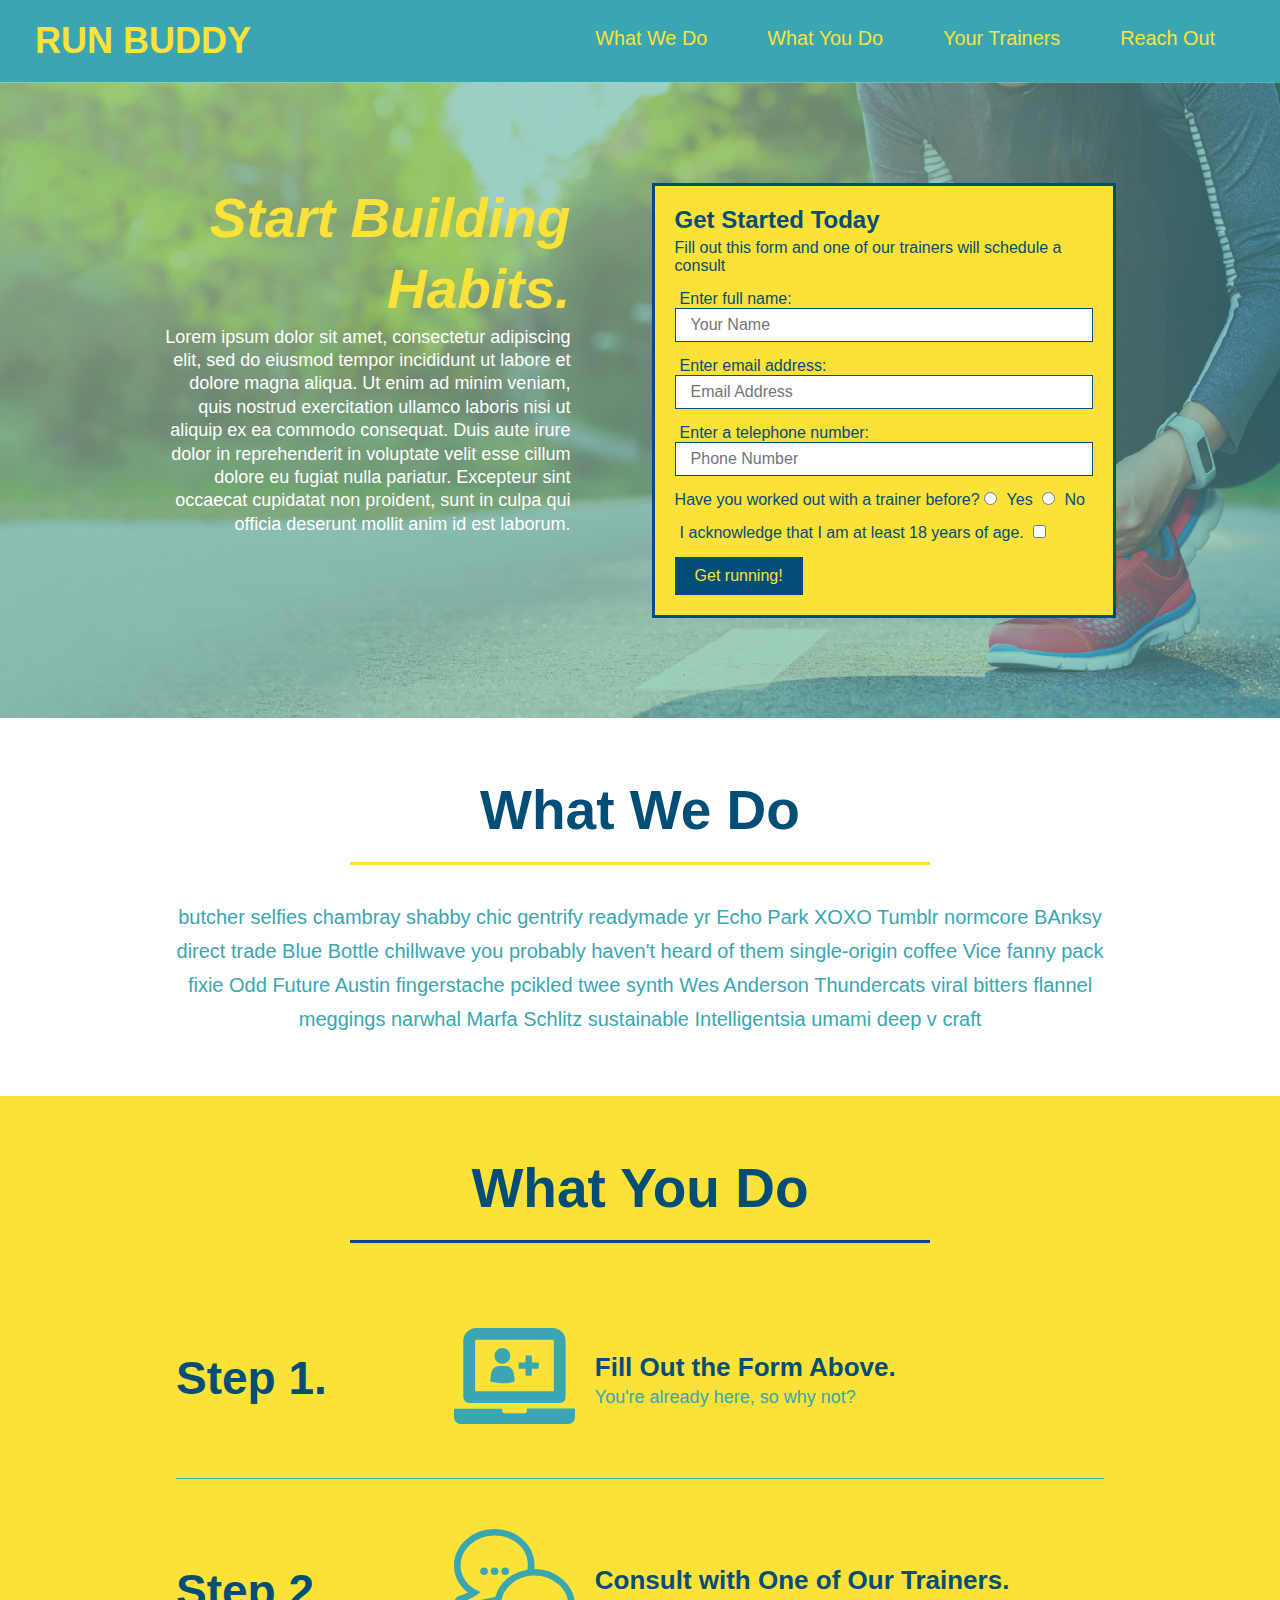
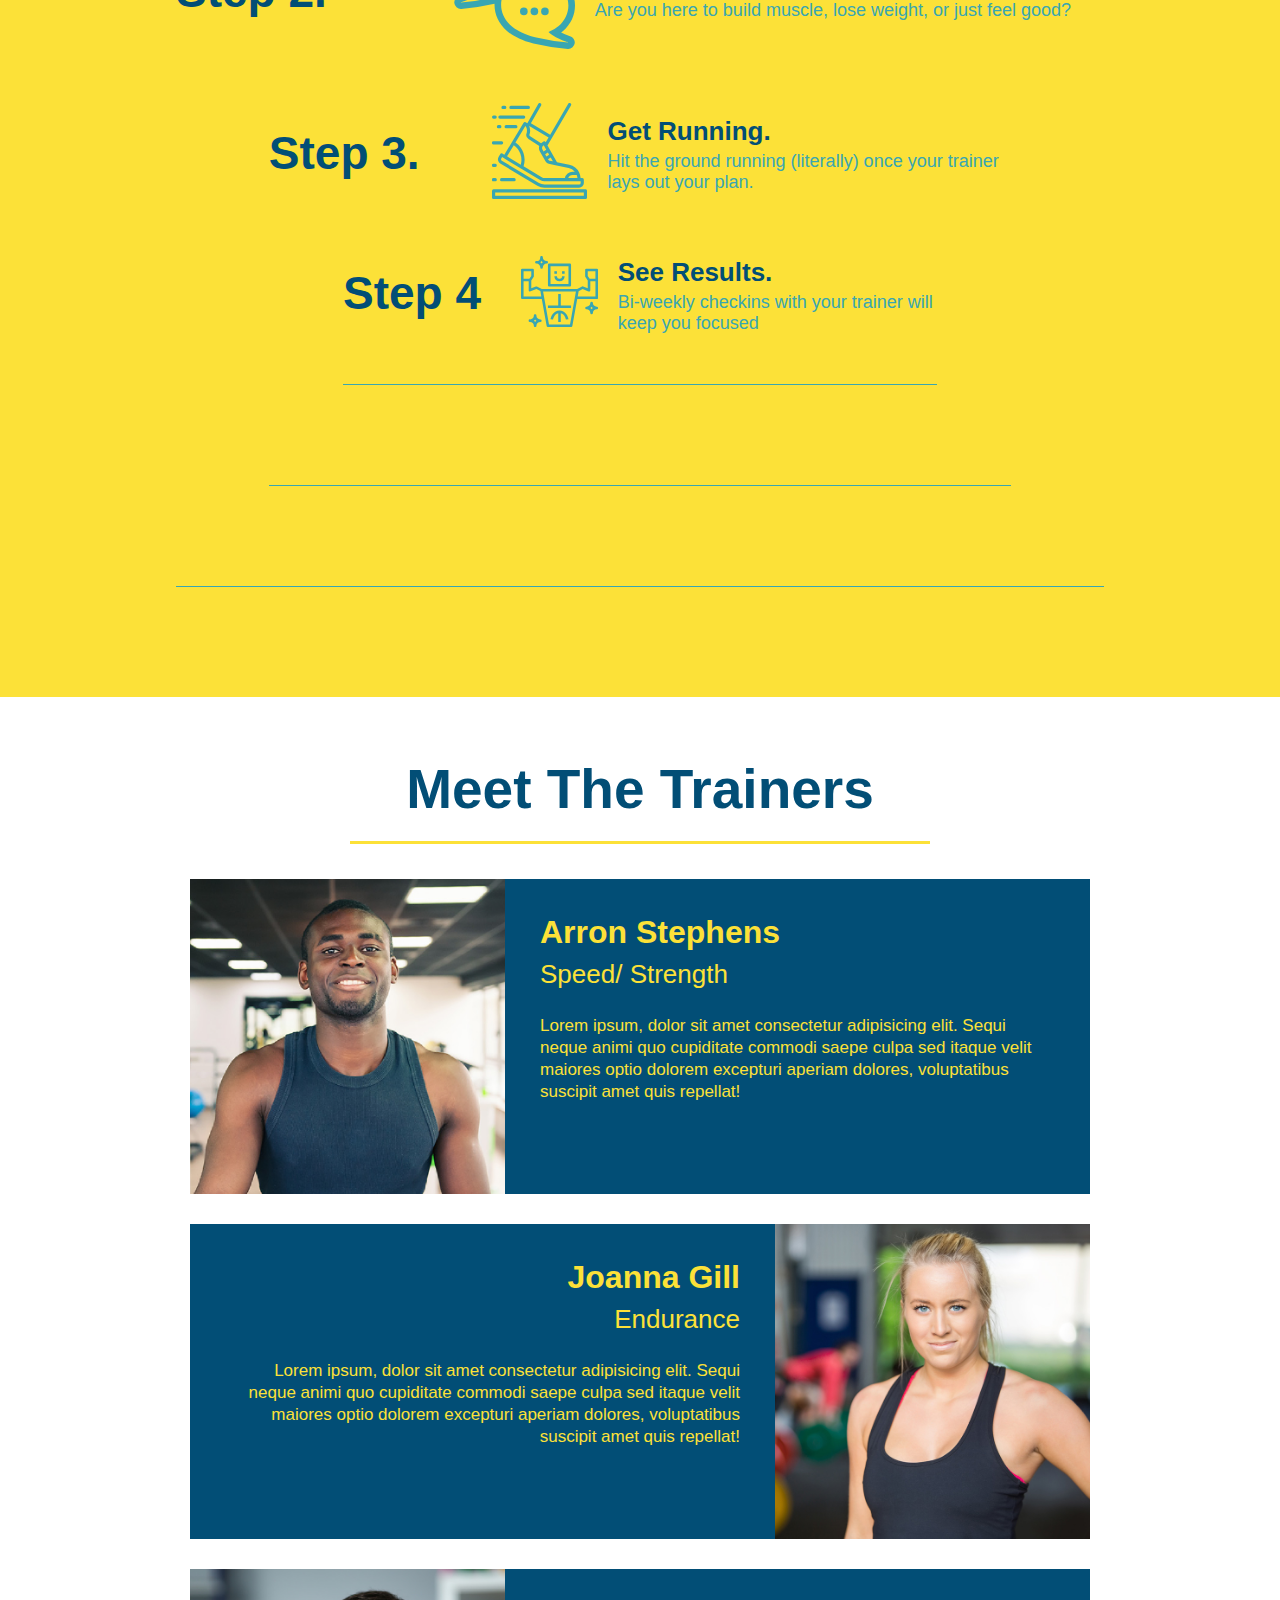
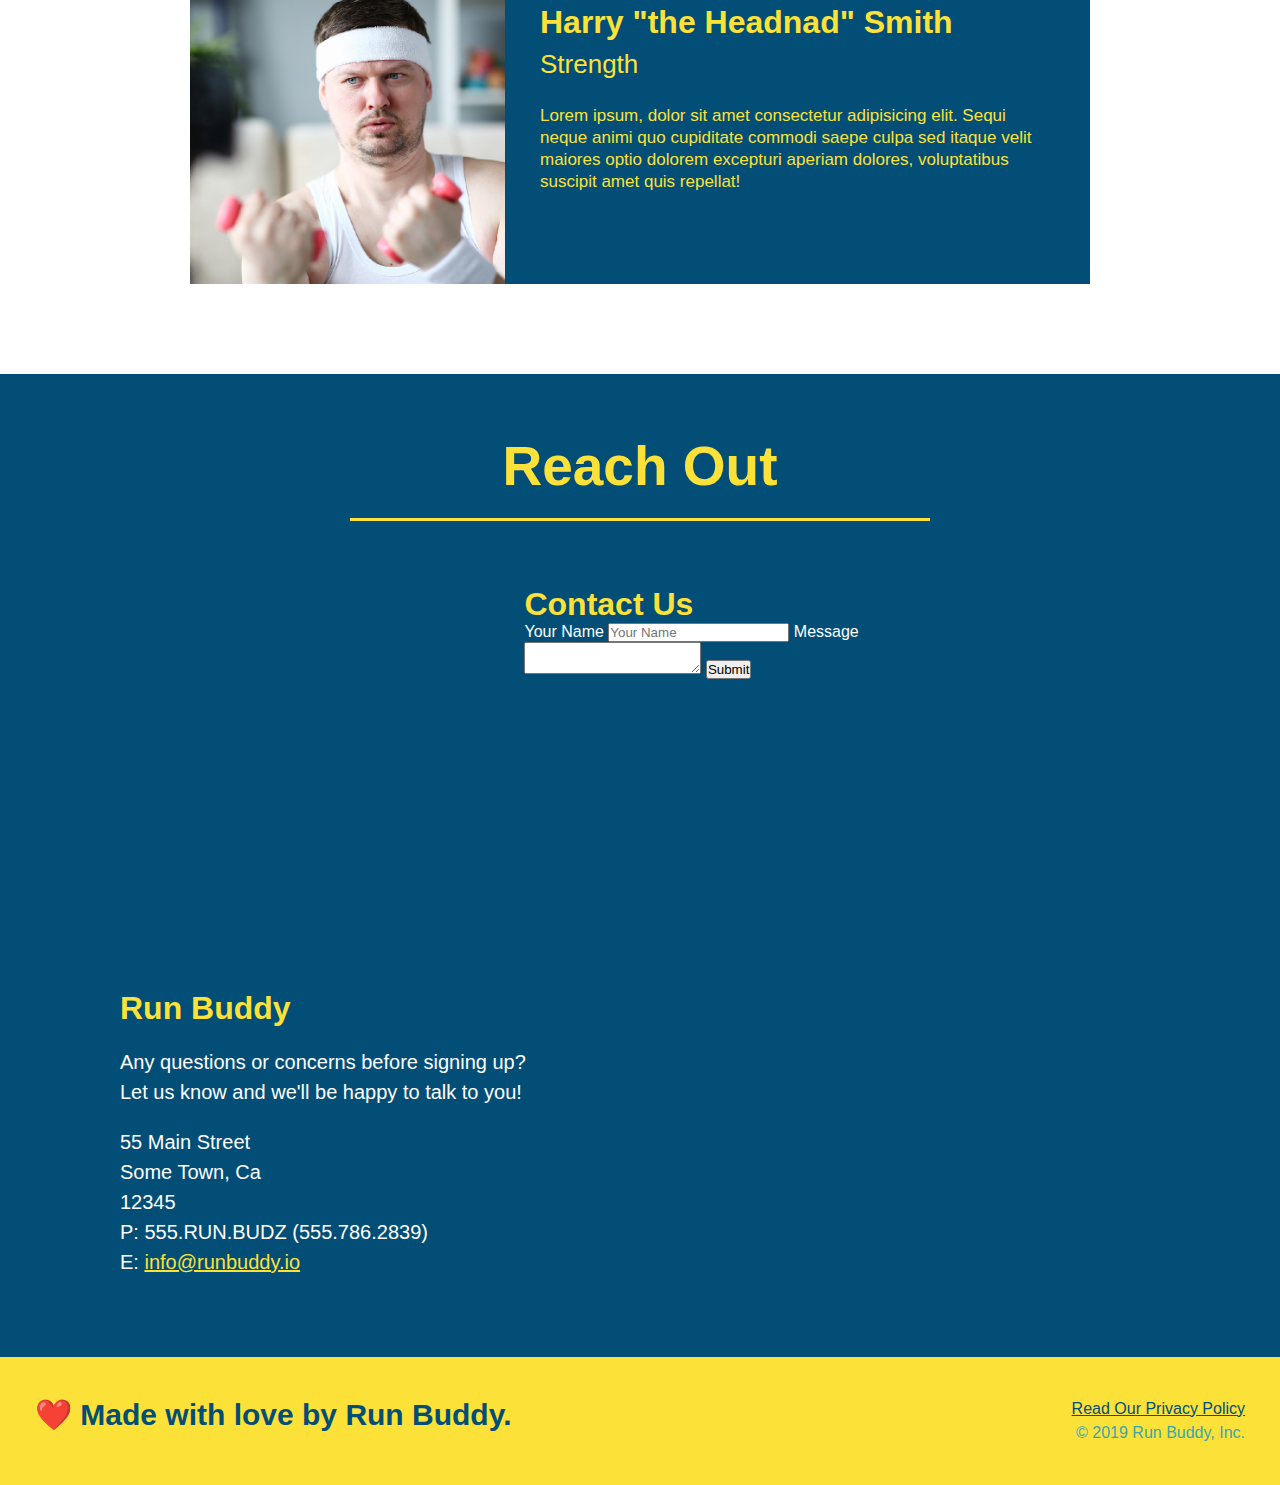
==== index.html @ bb190423 "add flexbox to the steps" ====
<!DOCTYPE html>
<html lang="en">
    <head>
        <meta charset= "UTF-8"/>
        <link rel="stylesheet" href="./assets/css/style.css"/>
        <title>Run Buddy</title>
    </head>
    <body>
        <header>
            <h1>
                <a href="/">RUN BUDDY</a>
            </h1>
            <nav>
                <!-- Unordered list element-->
                <ul>
                    <!-- List item element-->
                    <li>
                        <!-- Anchor element-->
                        <a href="#what-we-do">What We Do</a>
                    </li>
                    <li>
                        <a href="#what-you-do">What You Do</a>
                    </li>
                    <li>
                        <a href="#your-trainers">Your Trainers</a>
                    </li>
                    <li>
                        <a href="#reach-out">Reach Out</a>
                    </li>
                </ul>
            </nav>
        </header>

        <!-- hero/jumbotron -->
        <section class="hero">
            <div class="hero-cta">
                <h2>Start Building Habits.</h2>
                <p>Lorem ipsum dolor sit amet, consectetur adipiscing elit, sed do eiusmod tempor 
                   incididunt ut labore et dolore magna aliqua. Ut enim ad minim veniam, quis nostrud
                   exercitation ullamco laboris nisi ut aliquip ex ea commodo consequat. Duis aute
                   irure dolor in reprehenderit in voluptate velit esse cillum dolore eu fugiat nulla
                   pariatur. Excepteur sint occaecat cupidatat non proident, sunt in culpa qui
                   officia deserunt mollit anim id est laborum.
                </p>
            </div>

            <div class="hero-form">
                <h3> Get Started Today</h3>
                <p>Fill out this form and one of our trainers will schedule a consult</p>
            <!-- Add form element -->
            <form>
                <label for="name">Enter full name:</label>
                <input type="text" placeholder="Your Name" name="name" id="name" class="form-input" />

                <label for="emai">Enter email address:</label>
                <input type="email" placeholder="Email Address" name="email" id="email" class="form-input" />

                <label for="phone">Enter a telephone number:</label>
                <input type="tel" placeholder="Phone Number" name="phone" id="phone" class="form-input" />
                <p>
                    Have you worked out with a trainer before?
                    <input type="radio" name="trainer-confirm" id="trainer-yes" />
                    <label for="trainer-yes">Yes</label>
                    <input type="radio" name="trainer-confirm" id="trainer-no" />
                    <label for="trainer-no">No</label>
                </p>
                <p>
                    <label for="checkbox" >
                    I acknowledge that I am at least 18 years of age.
                    </label>
                    <input type="checkbox" name="age-confirm" id="checkbox" />
                </p>
                <button type="submit">
                    Get running!
                </button>
            </form>
            </div>
        </section>
        <!-- end hero-->

        <!--"what we do" section-->
        <section id="what-we-do" class="intro">
            <div class="flex-row">
                <h2 class="section-title primary-border">
                    What We Do
                </h2>
            </div>
            <div class="flex-row">
                <p>
                    butcher selfies chambray shabby chic gentrify readymade yr Echo Park XOXO Tumblr normcore BAnksy direct trade Blue Bottle chillwave you probably haven't heard of them single-origin coffee Vice fanny pack fixie Odd Future Austin fingerstache pcikled twee synth Wes Anderson Thundercats viral bitters flannel meggings narwhal Marfa Schlitz sustainable Intelligentsia umami deep v craft 
                </p>
            </div>
        </section>
        
        <!-- "what you do" section-->
        <section id="what-you-do" class="steps">
            <div class="flex-row">
                <h2 class="section-title secondary-boarder">
                    What You Do
                </h2>
            </div>

            <div class="step">
                <h3>Step 1.</h3>
                <div class="step-info">
                    <div class="step-img">
                        <img src="./assets/images/step-1.svg" alt=""/>
                    </div>
                    <div class="step-text">
                        <h4>Fill Out the Form Above.</h4>
                        <p>You're already here, so why not?</p>
                    </div>
                </div>
            </div>

            <div class="step">
                <h3>Step 2.</h3>
                <div class="step-info">
                    <div class="step-img">
                        <img src="./assets/images/step-2.svg" alt=""/>
                    </div>
                <div class="step-text">
                    <h4>Consult with One of Our Trainers.</h4>
                    <p>Are you here to build muscle, lose weight, or just feel good?</p>
                </div>
            </div>

            <div class="step">
                <h3>Step 3.</h3>
                <div class="step-info">
                    <div class="step-img">
                        <img src="./assets/images/step-3.svg" alt=""/>
                    </div>
                <div class="step-text">
                    <h4>Get Running.</h4>
                    <p>Hit the ground running (literally) once your trainer lays out your plan.</p>
                </div>
            </div>

            <div class="step">
                <h3>Step 4</h3>
                <div class="step-info">
                    <div class="step-img">
                        <img src="./assets/images/step-4.svg" alt=""/>
                    </div>
                <div class="step-text">
                    <h4>See Results.</h4>
                    <p>Bi-weekly checkins with your trainer will keep you focused</p>
                </div>
            </div>
        </section>

        <!-- "meet the trainers" section-->
        <section id="your-trainers" class="trainers">
            <div class="flex-row">
                <h2 class="section-title primary-border">
                    Meet The Trainers
                </h2>
            </div>
            <!--First Trainer Bio-->
            <article class="trainer">
                <img src="assets/images/trainer-1.jpg" alt="Arron Stephens in his workout clothes, ready to pump iron" />
                <div class="trainer-bio text-left">
                    <h3>Arron Stephens</h3>
                    <h4>Speed/ Strength</h4>
                    <p>
                        Lorem ipsum, dolor sit amet consectetur adipisicing elit. Sequi neque animi quo cupiditate commodi saepe culpa sed
                        itaque velit maiores optio dolorem excepturi aperiam dolores, voluptatibus suscipit amet quis repellat!
                    </p>
                </div>
            </article>

            <!--Second Trainer Bio-->
            <article class="trainer">
                <div class="trainer-bio text-right">
                    <h3>Joanna Gill</h3>
                    <h4>Endurance</h4>
                    <p>
                        Lorem ipsum, dolor sit amet consectetur adipisicing elit. Sequi neque animi quo cupiditate commodi saepe culpa sed
                        itaque velit maiores optio dolorem excepturi aperiam dolores, voluptatibus suscipit amet quis repellat! 
                    </p>
                </div>
                <img src="./assets/images/trainer-2.jpg" alt="Joanna Gill cooling off after a workout" />
            </article>

            <!--Second Trainer Bio-->
            <article class="trainer">
                <img src="./assets/images/trainer-3.jpg" alt="Harry Smith wearing a headband and lifting comically small pink weights" />
                <div class="trainer-bio text-left">
                    <h3>Harry "the Headnad" Smith</h3>
                    <h4>Strength</h4>
                    <p>
                        Lorem ipsum, dolor sit amet consectetur adipisicing elit. Sequi neque animi quo cupiditate commodi saepe culpa sed 
                        itaque velit maiores optio dolorem excepturi aperiam dolores, voluptatibus suscipit amet quis repellat!
                    </p>
                    </div>
            </article>
        </section>

        <!-- "reach out" section-->
        <section id="reach-out" class="contact">
            <div class="flex-row">
                <h2 class="section-title secondary-boarder">
                    Reach Out
                </h2>
            </div>
                <div class="contact-info">
                    <iframe 
                    src="https://www.google.com/maps/embed?pb=!1m18!1m12!1m3!1d52898.893343348485!2d-118.28375613019243!3d34.03923213586331!2m3!1f0!2f0!3f0!3m2!1i1024!2i768!4f13.1!3m3!1m2!1s0x80c2c634253dfd01%3A0x26fe52df19a5a920!2sDowntown%20Los%20Angeles%2C%20Los%20Angeles%2C%20CA!5e0!3m2!1sen!2sus!4v1635465584756!5m2!1sen!2sus"
                    style="border:0;" 
                    allowfullscreen="" 
                    loading="lazy">
                    </iframe>
                <div class="contact-form">
                    <h3>Contact Us</h3>
                    <form>
                        <label for="contact-name">Your Name</label>
                        <input type="text" id="contact-name" placeholder="Your Name"/>

                        <label for="contact-message">Message</label>
                        <textarea id="contact-message": placehorder="Message"></textarea>

                        <button type="submit">Submit</button>
                    </form>
                </div>
                <div>
                    <h3>Run Buddy</h3>
                    <p>
                        Any questions or concerns before signing up?
                        <br />
                        Let us know and we'll be happy to talk to you!
                    </p>
                    <address>
                        55 Main Street <br/>
                        Some Town, Ca <br/>
                        12345<br/>
                        P: 555.RUN.BUDZ (555.786.2839)<br/>
                        E: <a href="mailto:infor@runbuddy.io">info@runbuddy.io</a>
                    </address>
                </div>
            <div>
        </section>

        <!--footer -->
        <footer>
            <h2>❤️ Made with love by Run Buddy.</h2>
            <div>
                <a href="./privacy-policy.html">Read Our Privacy Policy</a><br />
                &copy; 2019 Run Buddy, Inc.
            </div>
        </footer>

    </body>
</html>
---- assets/css/style.css ----
*{
    margin: 0;
    padding: 0;
    box-sizing: border-box;
}

body {
    color: #39a6b2;
    font-family: Helvetica, Arial, sans-serif;
}

header {
    padding: 20px 35px;
    background-color: #39a6b2;
    display: flex;
    justify-content: space-between;
    flex-wrap: wrap;
}

header h1 {
    font-weight: bold;
    font-size: 36px;
    color: 3fce138;
    margin: 0;
    }

header a {
    text-decoration: none;
    color: #fce138;
}

header nav {
    margin: 7px 0;
}

header nav ul {
    display: flex;
    flex-wrap: wrap;
    justify-content: space-between;
    align-items: center;
    list-style: none;
}

header nav ul li a {
    margin: 0 30px;
    font-weight: lighter;
    font-size: 1.55vw;
}

footer {
    background: #fce138;
    width: 100%;
    padding: 40px 35px;
    display: flex;
    justify-content: space-between;
    flex-wrap: wrap;
}

footer h2 {
    color: #024e76;
    font-size: 30px;
    margin: 0;
}

footer div {
    line-height: 1.5;
    text-align: right;
}

footer a {
    color:#024e76;
}

section {
    padding: 60px;
}

/* Hero Style Start*/
.hero {
    background-image: url("../images/hero-bg.jpg");
    background-size: cover;
    background-position: center;
    display: flex;
    justify-content: center;
    flex-wrap: wrap;
}

.hero-cta {
    width: 35%;
    text-align: right;
    margin: 3.5%;
    color: #fff;
    font-size: 18px;
    line-height: 1.3;
}

.hero-cta h2 {
    font-style: italic;
    font-size:55px;
    color: #fce138;
}
/* Hero Style End */


/*Hero-Form Style Start*/
.hero-form {
    border: solid 3px #024e76;
    background-color: #fce138;
    padding: 20px;
    color: #024e76;
    width: 40%;
    margin: 3.5%;
}

.hero-form h3 {
    font-size: 24px;
    margin: 0;
}
.hero-form p {
    margin: 5px 0 15px 0;
}

.form-input {
    border:1px solid #024e76;
    display: block;
    padding: 7px 15px;
    font-size: 16px;
    color: #024e76;
    width: 100%;
    margin-bottom: 15px;
}

.hero-form label {
    margin: 0 5px;
}

.hero-form button {
    font-size: 16px;
    color: #fce138;
    background-color: #024e76;
    padding: 10px 20px;
    border: none;
}
/*Hero-Form Style End*/
.intro p {
    margin: 0 auto;
    line-height: 1.7;
    color: #39a6b2;
    width: 80%;
    font-size: 20px;
    text-align: center;
}

.steps {
    background: #fce138;
}

.step {
    margin: 50px auto;
    padding-bottom: 50px;
    width: 80%;
    border-bottom: 1px solid #39a6b2;
    display:flex;
    flex-wrap: wrap;
    align-items: center;
    justify-content: space-between;
}

.step h3 {
    color: #024e76;
    font-size: 46px;
    flex: 1 30%;
}

.step-text {
    flex: 12;
}

.step-text p {
    color: #39a6b2;
    font-size: 18px;
}

.step-text h4 {
    font-size: 26px;
    line-height: 1.5;
    color: #024e76;
}

.step-info {
    flex: 2 70%;
    display: flex;
    flex-wrap: wrap;
    align-items: center;
}

.step-img {
    flex: 1 12%;
    margin-right: 20px;
}

.step-img img {
    max-width: 100%;
}

.section-title {
    font-size: 55px;
    color: #024e76;
    border-bottom: 3px solid;
    padding-bottom: 20px;
    text-align: center;
    margin: 0 auto 35px auto;
    width:50%;
}

.primary-border {
    border-color: #fce138;
}

.secondary-border {
    border-color: #39a6b2;
}

/*Meet the Trainers*/
.trainers {
}

.trainer {
    width: 900px;
    margin: 0 auto 30px auto;
    background: #024e76;
    color: #fce138;
    overflow: auto;
}

.trainer img {
    width: 35%;
    float: left;
}

.trainer-bio {
    padding: 35px;
    float: left;
    width: 65%;
}

.trainer-bio h3 {
    font-size: 32px;
    margin-bottom: 8px;
}

.trainer-bio h4 {
    font-weight: lighter;
    font-size: 26px;
    margin-bottom: 25px;
}

.trainer-bio p {
    font-size: 17px;
    line-height: 1.3;
}
/*End Meet The Trainers*/

.text-left {
    text-align: left;
}

.text-right {
    text-align: right;
}

/*Reach out Section*/
.contact {
    background: #024e76;
}

.contact h2 {
    color: #fce138
}

.contact-info iframe {
    width: 400px;
    height: 400px;
}

.contact-info div {
    width: 410px;
    display: inline-block;
    vertical-align: top;
    text-align: left;
    margin: 30px 0 0 60px;
    color: white;
}

.contact-info h3 {
    color: #fce138;
    font-size: 32px;
}

.contact p, .contact-info address {
    margin: 20px 0;
    line-height: 1.5;
    font-size: 20px;
    font-style: normal;
}

.contact-info a {
    color: #fce138;
}
/*End Reach Out Section*/

.flex-row {
    display:flex;
}
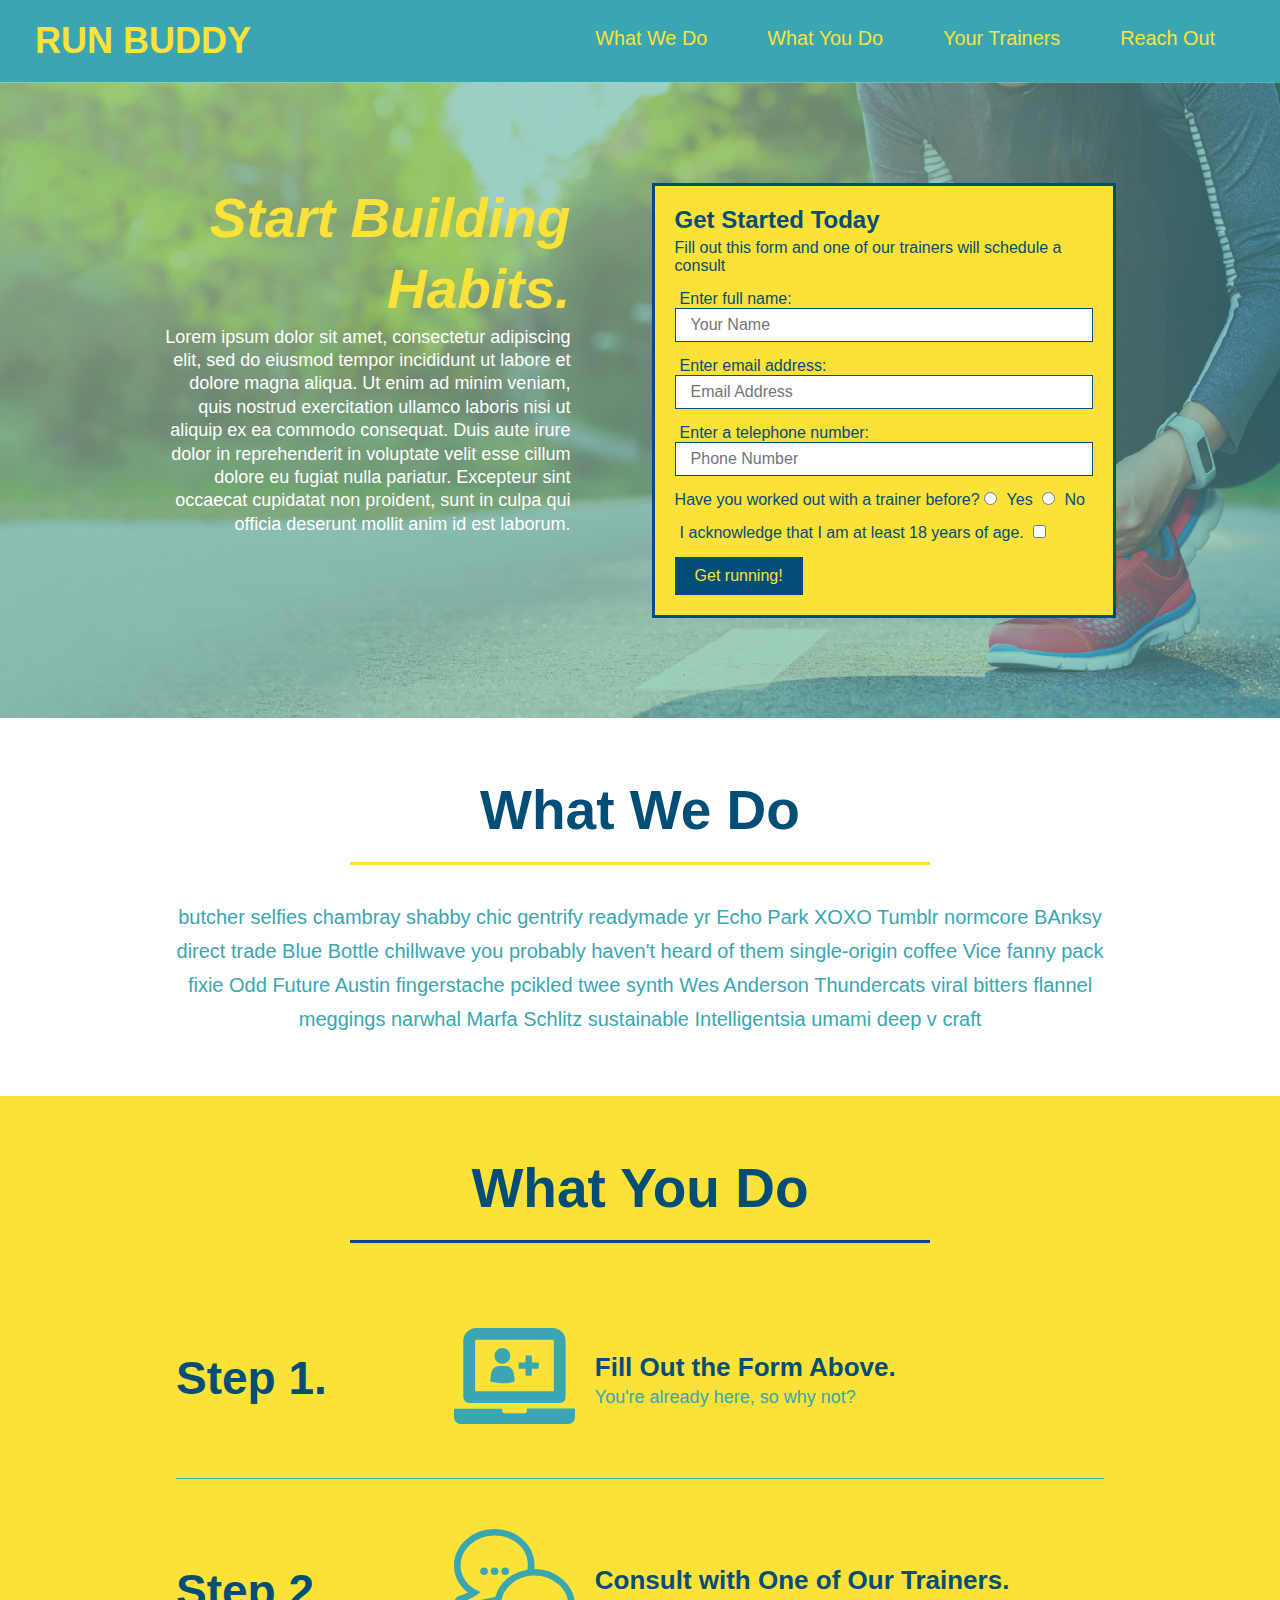
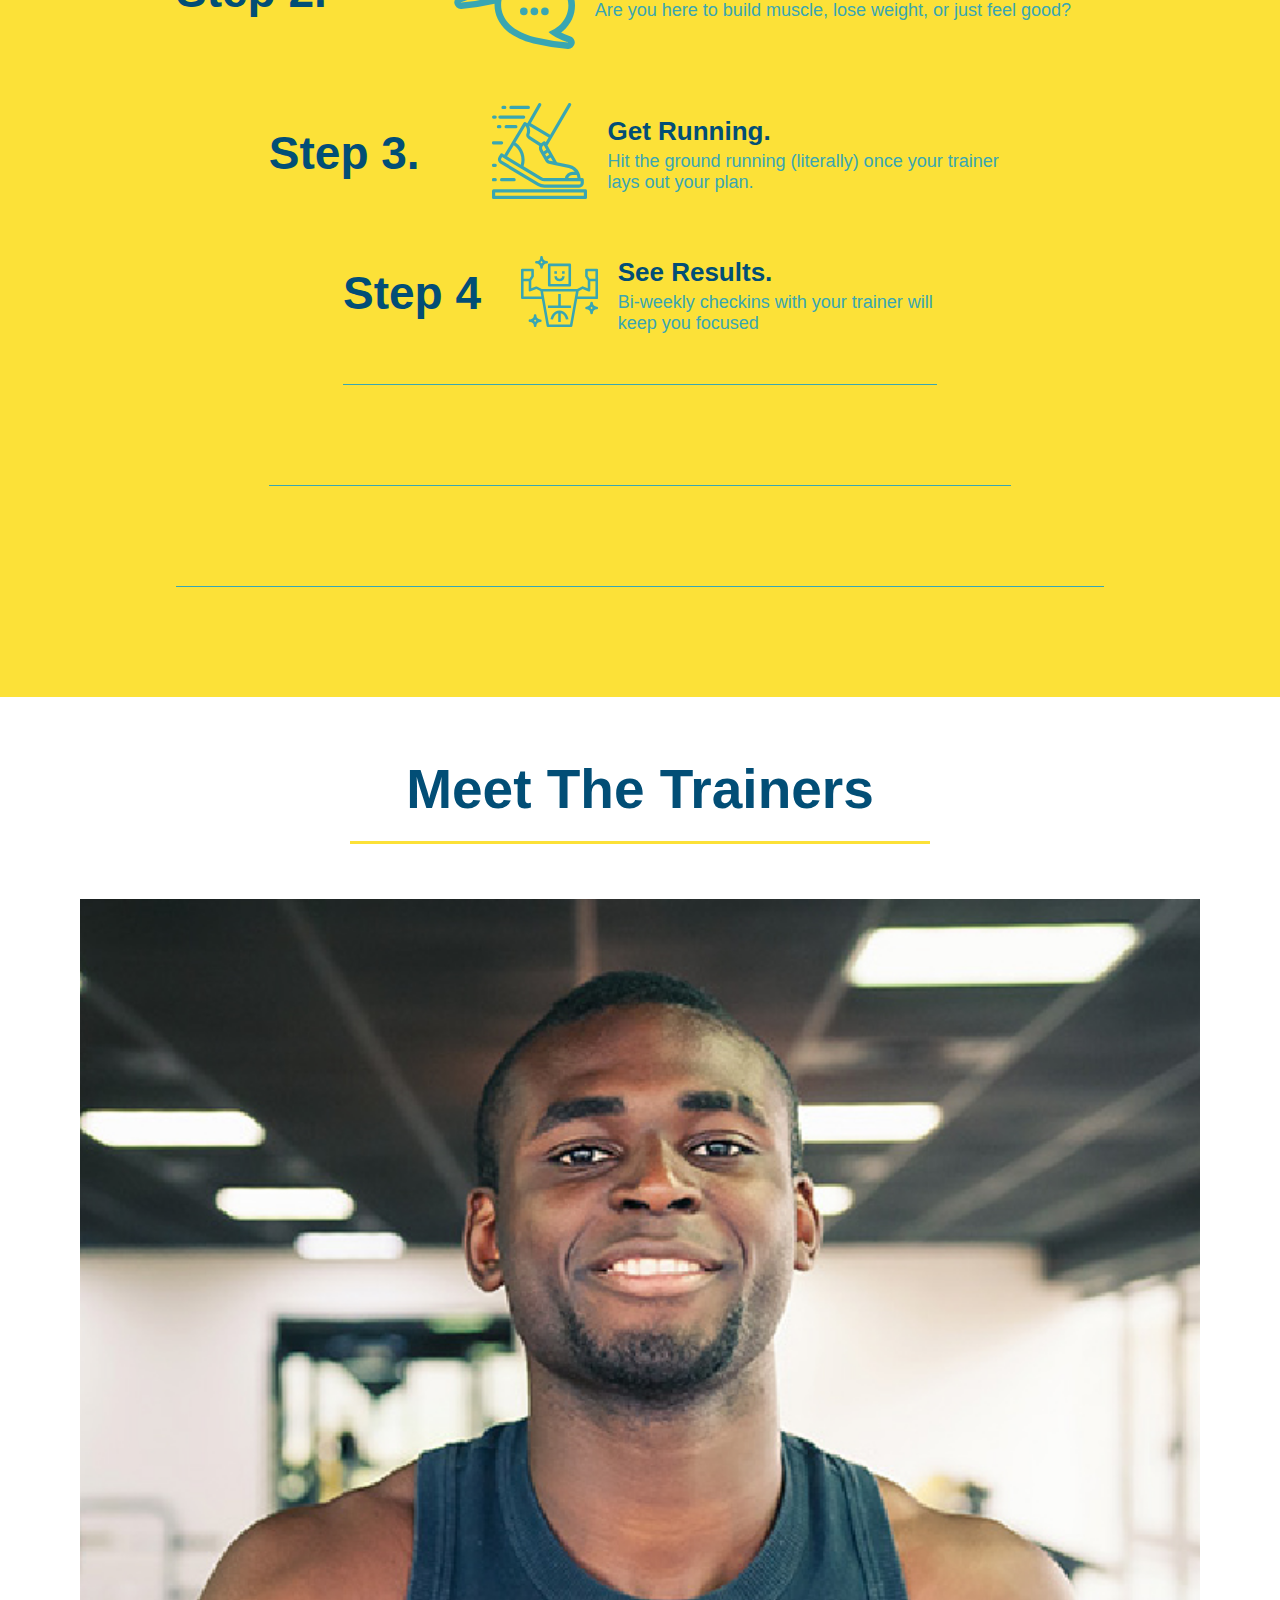
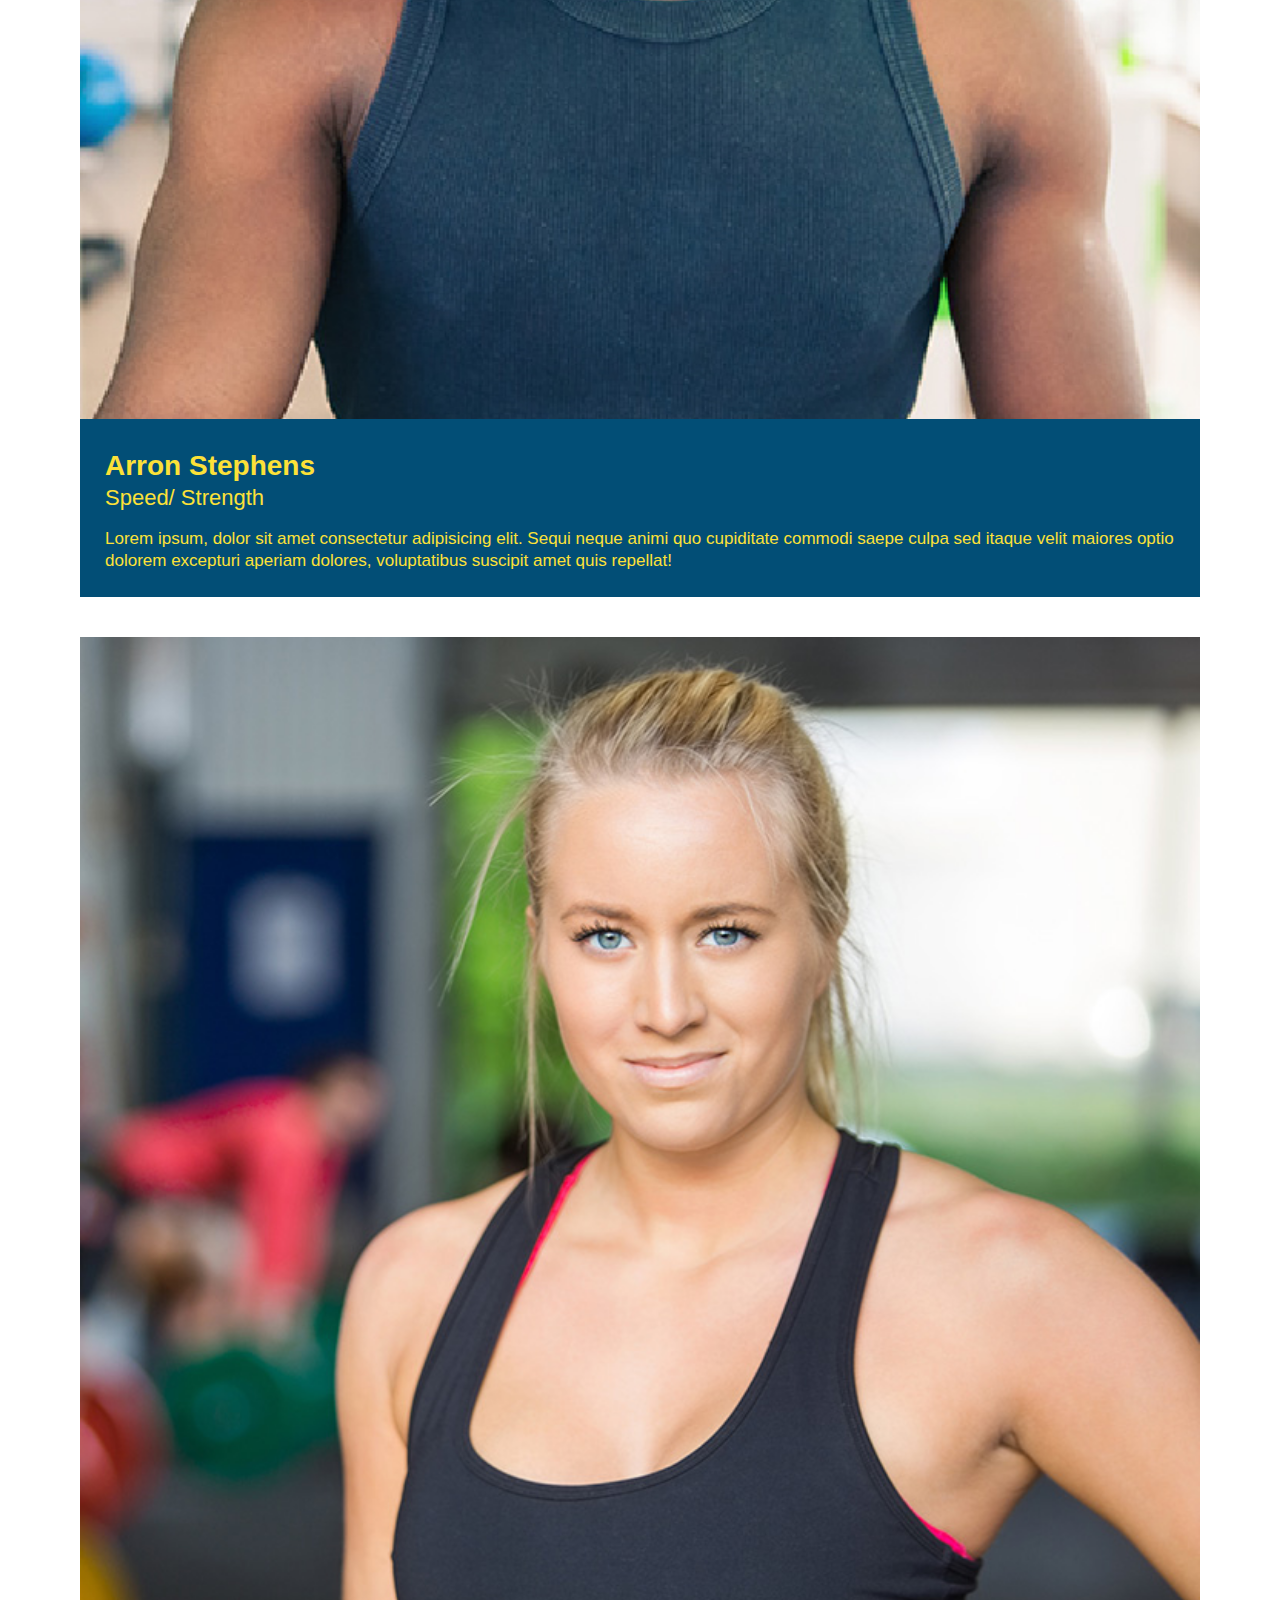
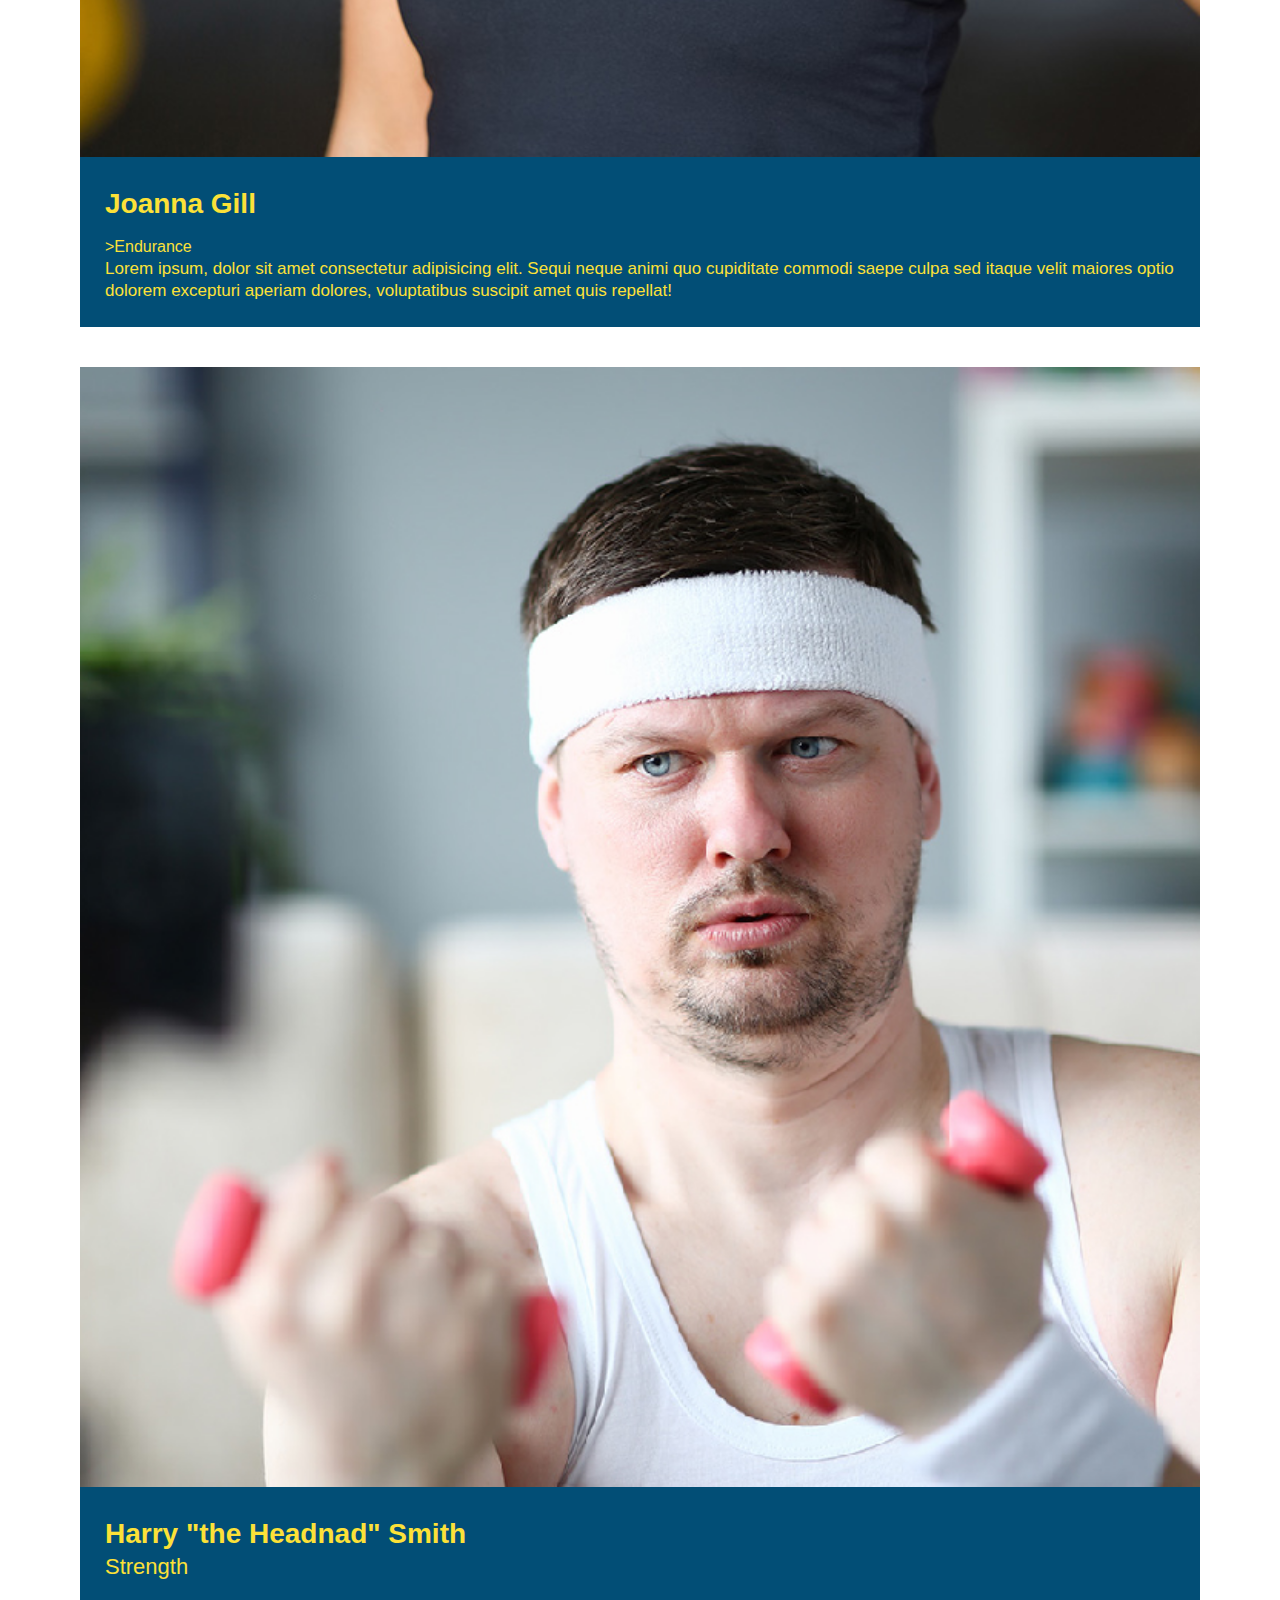
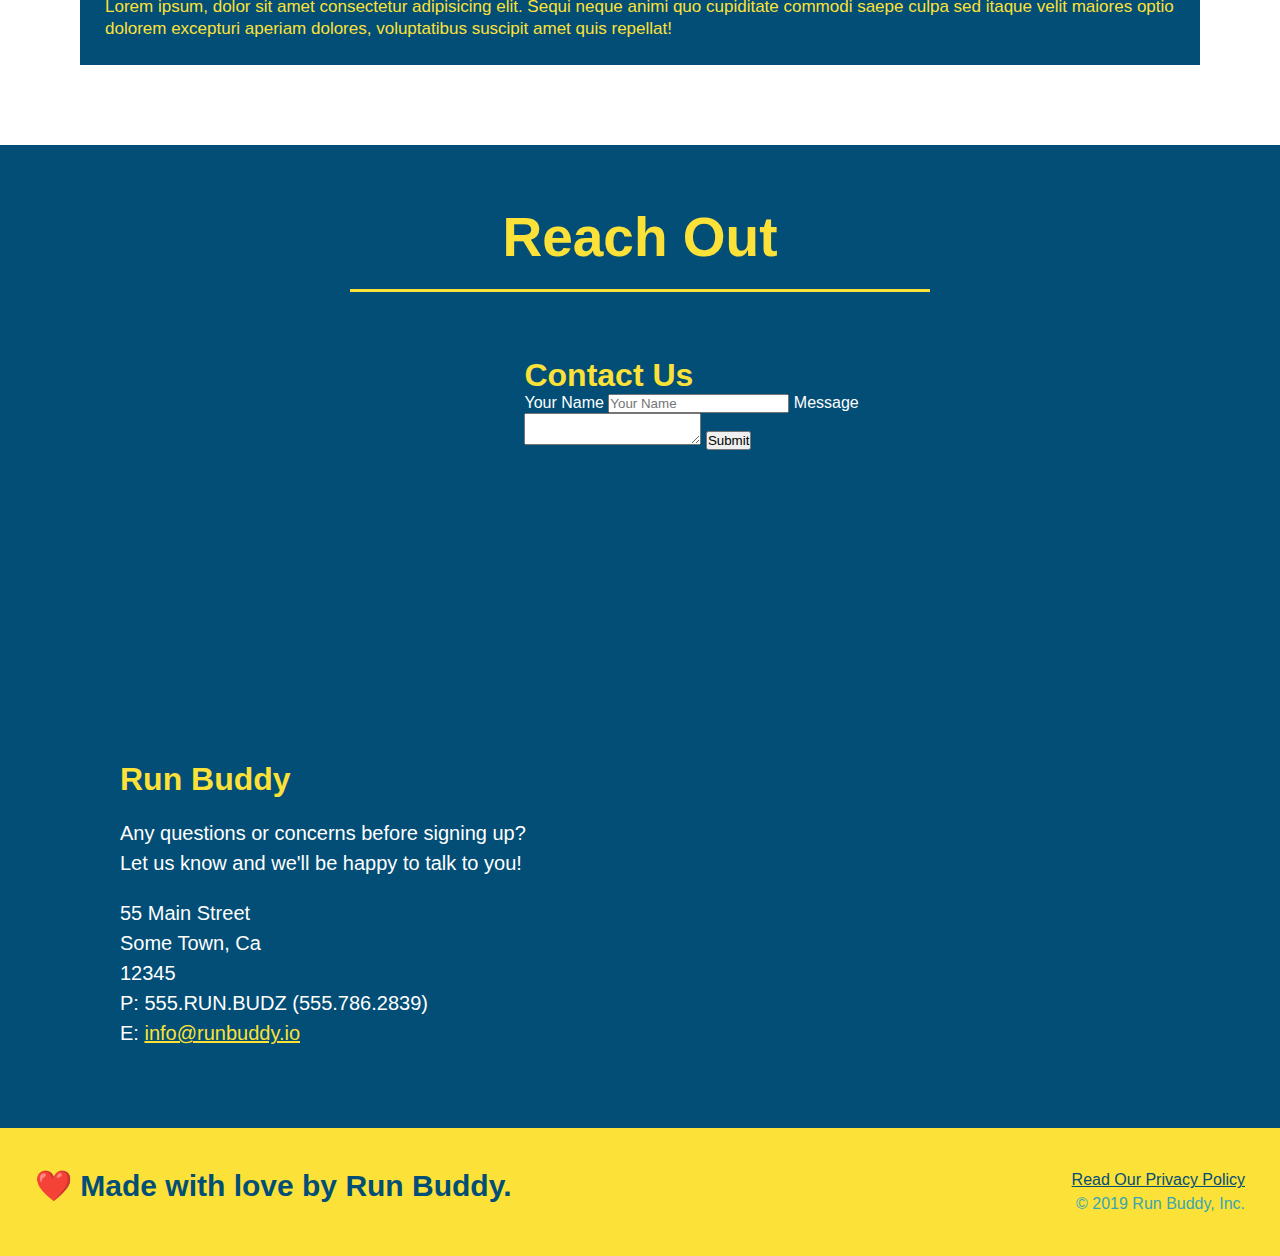
==== commit c758f134: "add flexbox to trainers" ====
--- a/index.html
+++ b/index.html
@@ -151,50 +151,57 @@
         </section>
 
         <!-- "meet the trainers" section-->
-        <section id="your-trainers" class="trainers">
+        <section id="your-trainers">
             <div class="flex-row">
                 <h2 class="section-title primary-border">
                     Meet The Trainers
                 </h2>
             </div>
+
             <!--First Trainer Bio-->
-            <article class="trainer">
-                <img src="assets/images/trainer-1.jpg" alt="Arron Stephens in his workout clothes, ready to pump iron" />
-                <div class="trainer-bio text-left">
-                    <h3>Arron Stephens</h3>
-                    <h4>Speed/ Strength</h4>
-                    <p>
-                        Lorem ipsum, dolor sit amet consectetur adipisicing elit. Sequi neque animi quo cupiditate commodi saepe culpa sed
-                        itaque velit maiores optio dolorem excepturi aperiam dolores, voluptatibus suscipit amet quis repellat!
-                    </p>
-                </div>
-            </article>
+            <div class="trainers">
+                <article class="trainer">
+                    <img src="assets/images/trainer-1.jpg" alt="Arron Stephens in his workout clothes, ready to pump iron" />
+                    <div class="trainer-bio">
+                        <h3 class="trainer-name">Arron Stephens</h3>
+                        <h4 class="trainer-role">Speed/ Strength</h4>
+                        <p>
+                            Lorem ipsum, dolor sit amet consectetur adipisicing elit. Sequi neque animi quo cupiditate commodi saepe culpa sed
+                            itaque velit maiores optio dolorem excepturi aperiam dolores, voluptatibus suscipit amet quis repellat!
+                        </p>
+                    </div>
+                </article>
+            </div>
 
             <!--Second Trainer Bio-->
-            <article class="trainer">
-                <div class="trainer-bio text-right">
-                    <h3>Joanna Gill</h3>
-                    <h4>Endurance</h4>
-                    <p>
-                        Lorem ipsum, dolor sit amet consectetur adipisicing elit. Sequi neque animi quo cupiditate commodi saepe culpa sed
-                        itaque velit maiores optio dolorem excepturi aperiam dolores, voluptatibus suscipit amet quis repellat! 
-                    </p>
-                </div>
-                <img src="./assets/images/trainer-2.jpg" alt="Joanna Gill cooling off after a workout" />
-            </article>
+            <div class="trainers">
+                <article class="trainer">
+                    <img src="./assets/images/trainer-2.jpg" alt="Joanna Gill cooling off after a workout" />
+                    <div class="trainer-bio">
+                        <h3 class="trainer-name">Joanna Gill</h3>
+                        <h4 class="trainer-role"></h4>>Endurance</h4>
+                        <p>
+                            Lorem ipsum, dolor sit amet consectetur adipisicing elit. Sequi neque animi quo cupiditate commodi saepe culpa sed
+                            itaque velit maiores optio dolorem excepturi aperiam dolores, voluptatibus suscipit amet quis repellat! 
+                        </p>
+                    </div>
+                </article>
+            </div>
 
             <!--Second Trainer Bio-->
-            <article class="trainer">
-                <img src="./assets/images/trainer-3.jpg" alt="Harry Smith wearing a headband and lifting comically small pink weights" />
-                <div class="trainer-bio text-left">
-                    <h3>Harry "the Headnad" Smith</h3>
-                    <h4>Strength</h4>
-                    <p>
-                        Lorem ipsum, dolor sit amet consectetur adipisicing elit. Sequi neque animi quo cupiditate commodi saepe culpa sed 
-                        itaque velit maiores optio dolorem excepturi aperiam dolores, voluptatibus suscipit amet quis repellat!
-                    </p>
-                    </div>
-            </article>
+            <div class="trainers">
+                <article class="trainer">
+                    <img src="./assets/images/trainer-3.jpg" alt="Harry Smith wearing a headband and lifting comically small pink weights" />
+                    <div class="trainer-bio">
+                        <h3 class="trainer-name">Harry "the Headnad" Smith</h3>
+                        <h4 class="trainer-role">Strength</h4>
+                        <p>
+                            Lorem ipsum, dolor sit amet consectetur adipisicing elit. Sequi neque animi quo cupiditate commodi saepe culpa sed 
+                            itaque velit maiores optio dolorem excepturi aperiam dolores, voluptatibus suscipit amet quis repellat!
+                        </p>
+                    </div>
+                </article>
+            </div>
         </section>
 
         <!-- "reach out" section-->
--- a/assets/css/style.css
+++ b/assets/css/style.css
@@ -223,41 +223,41 @@
 
 /*Meet the Trainers*/
 .trainers {
+    width: 100%;
+    margin: 0 auto;
+    display: flex;
+    flex-wrap: wrap;
+    justify-content: space-around;
 }
 
 .trainer {
-    width: 900px;
-    margin: 0 auto 30px auto;
+    margin: 20px;
     background: #024e76;
     color: #fce138;
-    overflow: auto;
+    flex: 1;
 }
 
 .trainer img {
-    width: 35%;
-    float: left;
+    width: 100%;
 }
 
 .trainer-bio {
-    padding: 35px;
-    float: left;
-    width: 65%;
+    padding: 25px;
+    line-height: 1.3;
 }
 
 .trainer-bio h3 {
-    font-size: 32px;
-    margin-bottom: 8px;
+    font-size: 28px;
 }
 
 .trainer-bio h4 {
     font-weight: lighter;
-    font-size: 26px;
-    margin-bottom: 25px;
+    font-size: 22px;
+    margin-bottom: 15px;
 }
 
 .trainer-bio p {
     font-size: 17px;
-    line-height: 1.3;
 }
 /*End Meet The Trainers*/
 
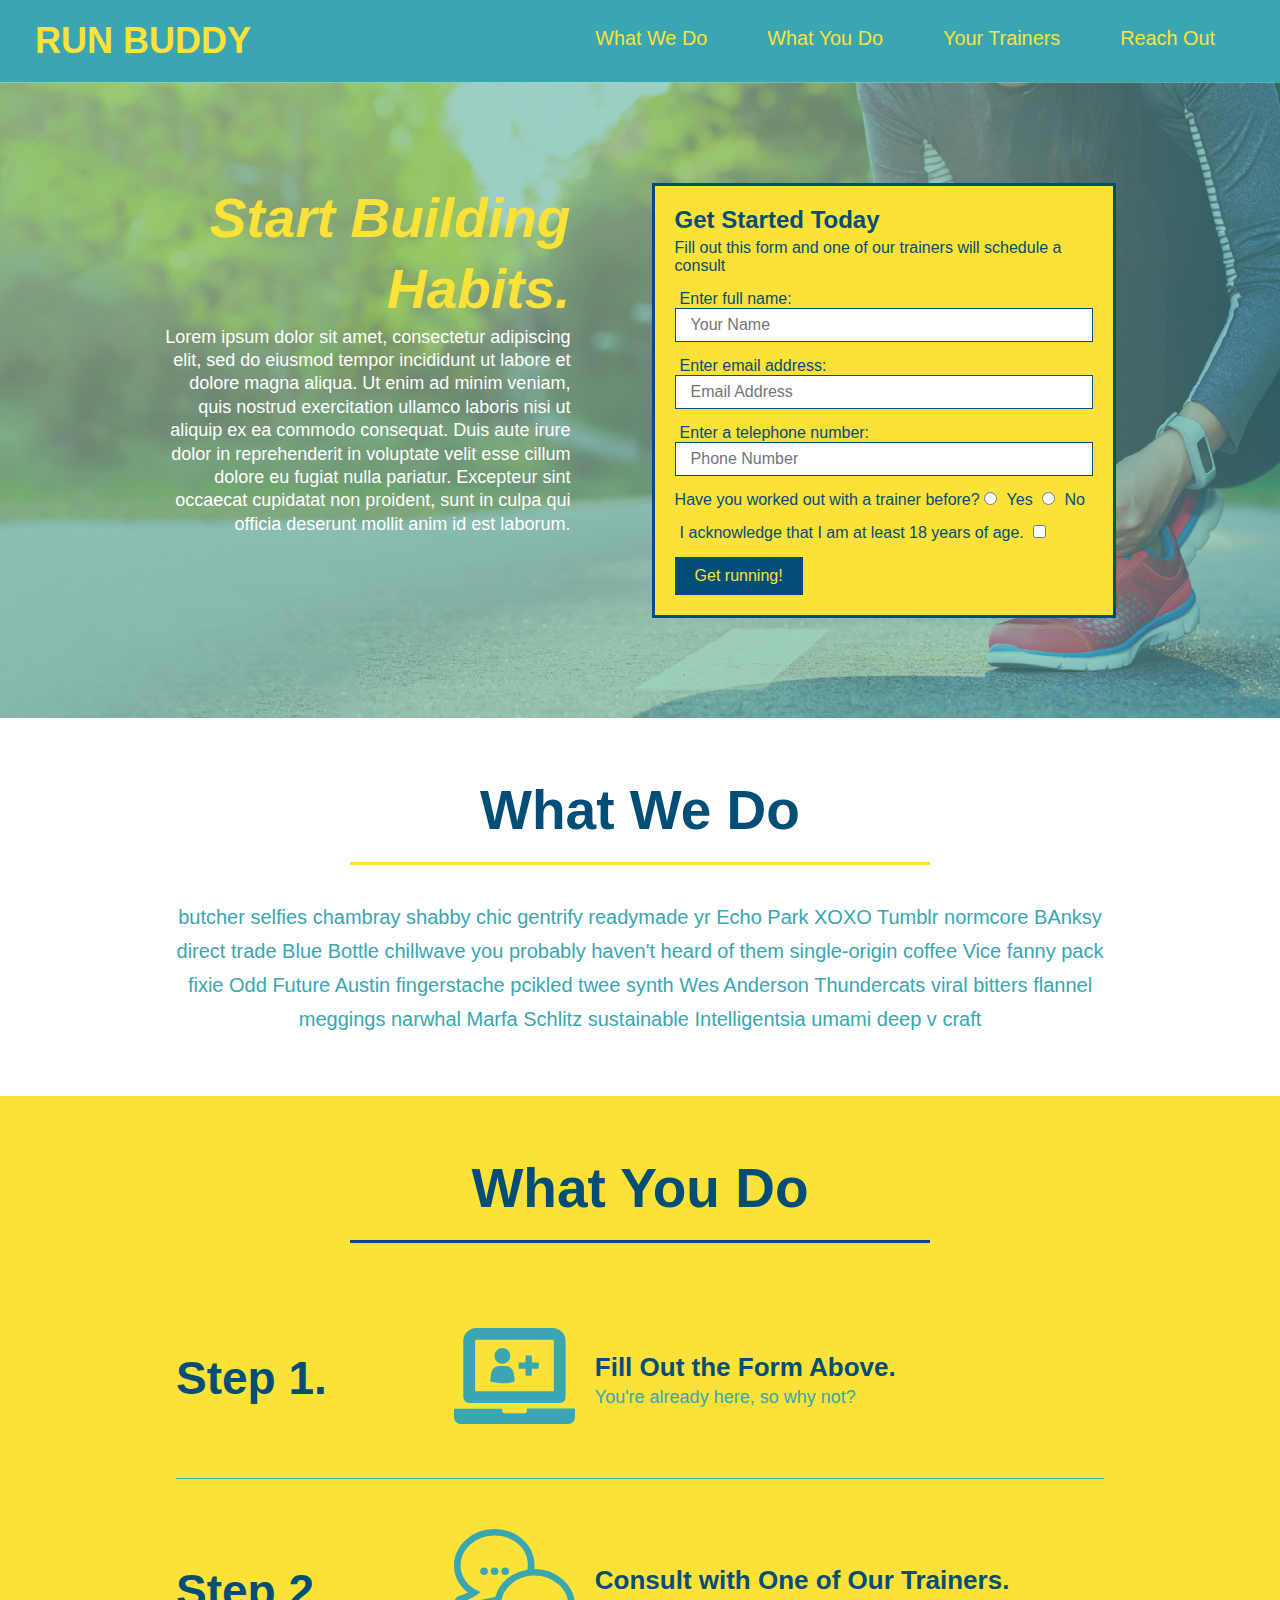
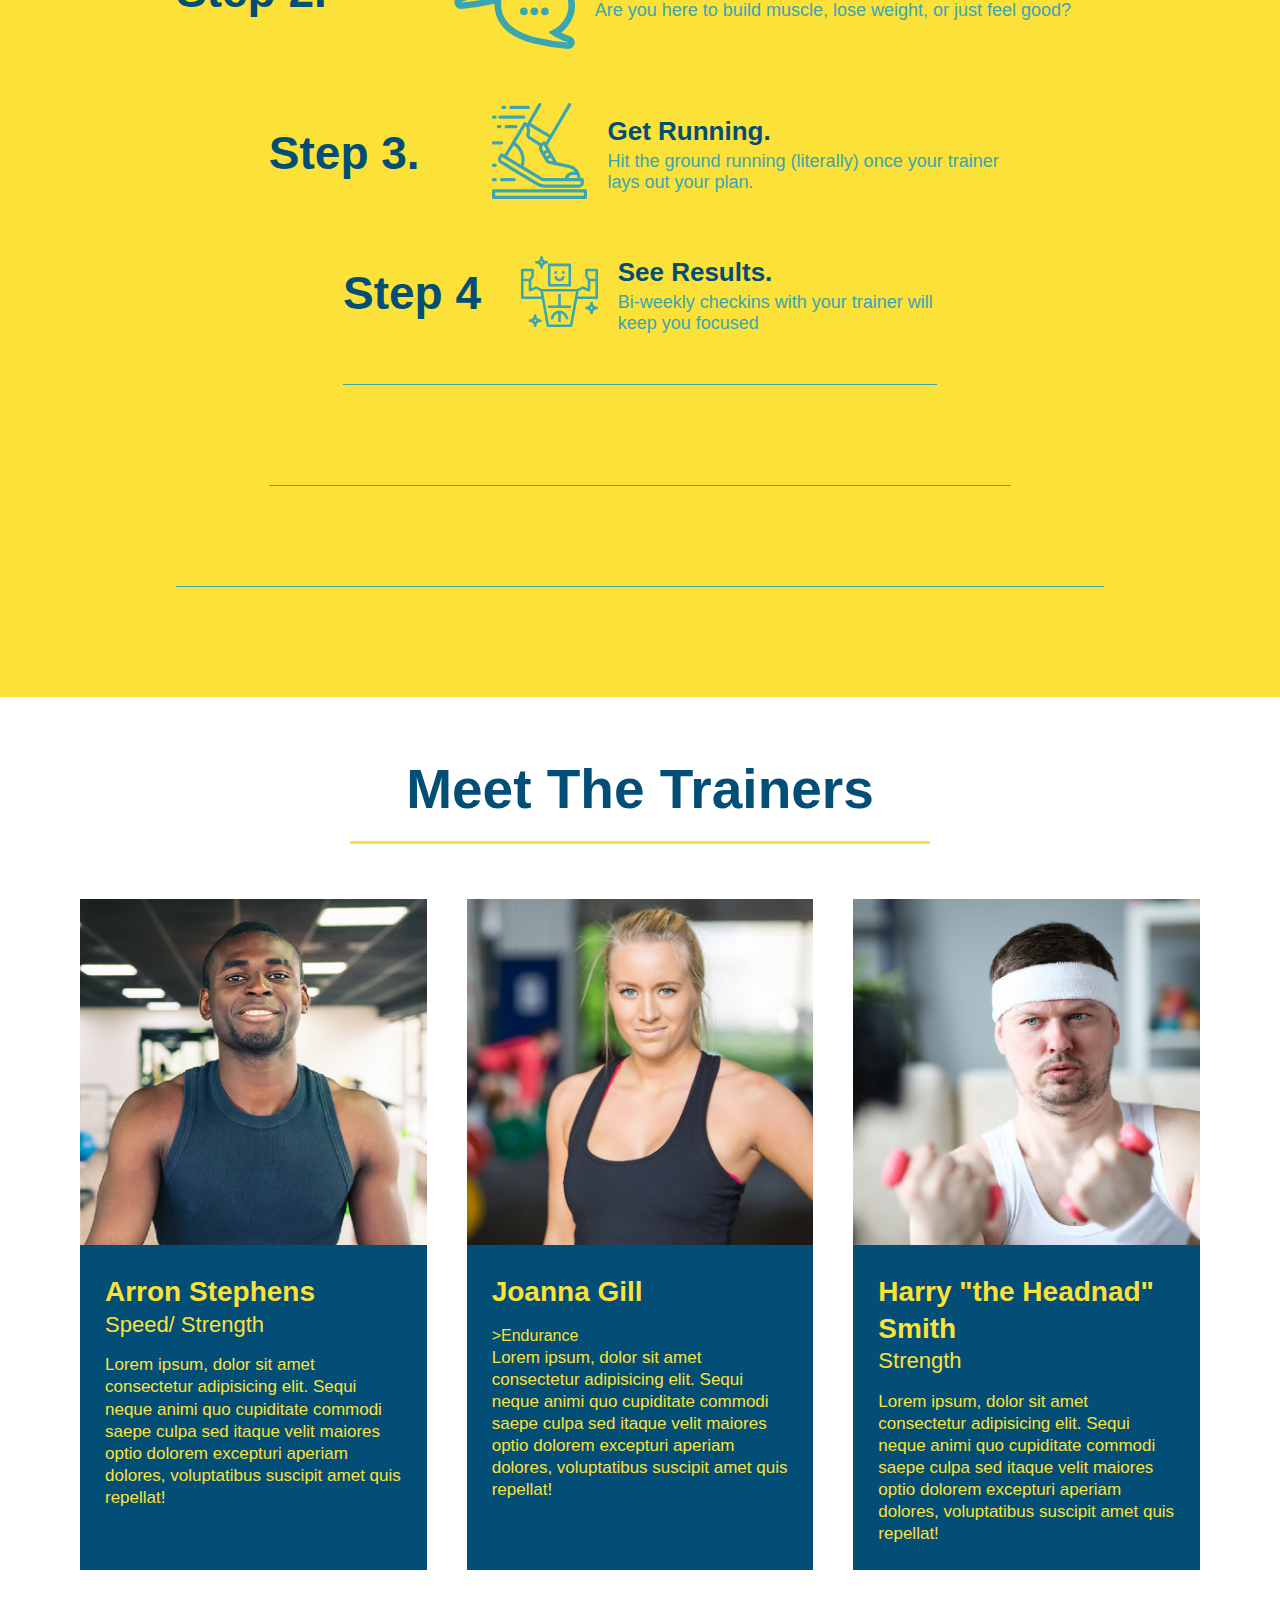
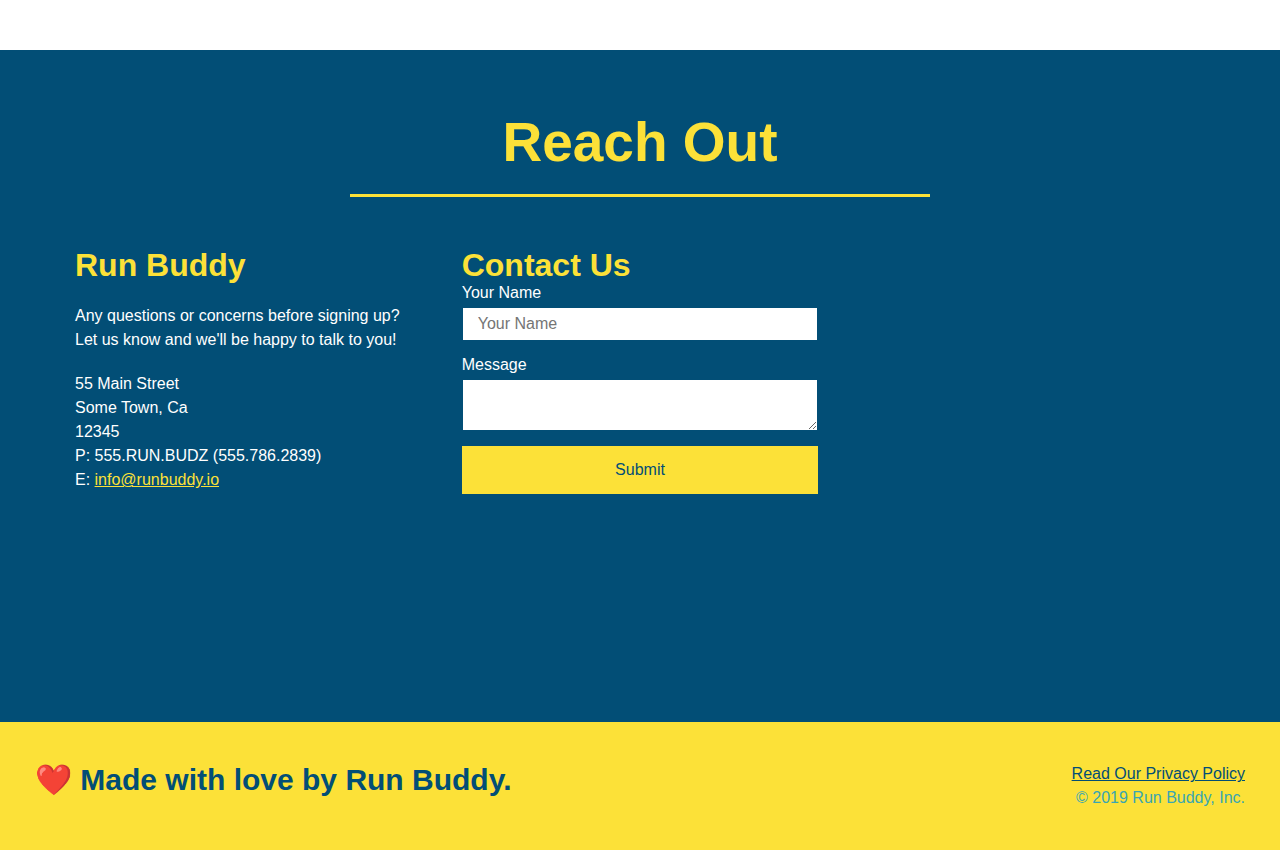
==== commit 333dee73: "add flexbox to the trainers" ====
--- a/index.html
+++ b/index.html
@@ -171,10 +171,8 @@
                         </p>
                     </div>
                 </article>
-            </div>
-
+            
             <!--Second Trainer Bio-->
-            <div class="trainers">
                 <article class="trainer">
                     <img src="./assets/images/trainer-2.jpg" alt="Joanna Gill cooling off after a workout" />
                     <div class="trainer-bio">
@@ -186,10 +184,9 @@
                         </p>
                     </div>
                 </article>
-            </div>
+            
 
             <!--Second Trainer Bio-->
-            <div class="trainers">
                 <article class="trainer">
                     <img src="./assets/images/trainer-3.jpg" alt="Harry Smith wearing a headband and lifting comically small pink weights" />
                     <div class="trainer-bio">
@@ -201,7 +198,6 @@
                         </p>
                     </div>
                 </article>
-            </div>
         </section>
 
         <!-- "reach out" section-->
@@ -211,25 +207,8 @@
                     Reach Out
                 </h2>
             </div>
-                <div class="contact-info">
-                    <iframe 
-                    src="https://www.google.com/maps/embed?pb=!1m18!1m12!1m3!1d52898.893343348485!2d-118.28375613019243!3d34.03923213586331!2m3!1f0!2f0!3f0!3m2!1i1024!2i768!4f13.1!3m3!1m2!1s0x80c2c634253dfd01%3A0x26fe52df19a5a920!2sDowntown%20Los%20Angeles%2C%20Los%20Angeles%2C%20CA!5e0!3m2!1sen!2sus!4v1635465584756!5m2!1sen!2sus"
-                    style="border:0;" 
-                    allowfullscreen="" 
-                    loading="lazy">
-                    </iframe>
-                <div class="contact-form">
-                    <h3>Contact Us</h3>
-                    <form>
-                        <label for="contact-name">Your Name</label>
-                        <input type="text" id="contact-name" placeholder="Your Name"/>
-
-                        <label for="contact-message">Message</label>
-                        <textarea id="contact-message": placehorder="Message"></textarea>
-
-                        <button type="submit">Submit</button>
-                    </form>
-                </div>
+
+            <div class="contact-info">
                 <div>
                     <h3>Run Buddy</h3>
                     <p>
@@ -237,6 +216,7 @@
                         <br />
                         Let us know and we'll be happy to talk to you!
                     </p>
+
                     <address>
                         55 Main Street <br/>
                         Some Town, Ca <br/>
@@ -244,8 +224,29 @@
                         P: 555.RUN.BUDZ (555.786.2839)<br/>
                         E: <a href="mailto:infor@runbuddy.io">info@runbuddy.io</a>
                     </address>
-                </div>
-            <div>
+
+                </div>
+
+                <div class="contact-form">
+                    <h3>Contact Us</h3>
+                    <form>
+                        <label for="contact-name">Your Name</label>
+                        <input type="text" id="contact-name" placeholder="Your Name"/>
+                
+                        <label for="contact-message">Message</label>
+                        <textarea id="contact-message": placehorder="Message"></textarea>
+
+                        <button type="submit">Submit</button>
+                    </form>
+                </div>
+
+                <iframe 
+                    src="https://www.google.com/maps/embed?pb=!1m18!1m12!1m3!1d52898.893343348485!2d-118.28375613019243!3d34.03923213586331!2m3!1f0!2f0!3f0!3m2!1i1024!2i768!4f13.1!3m3!1m2!1s0x80c2c634253dfd01%3A0x26fe52df19a5a920!2sDowntown%20Los%20Angeles%2C%20Los%20Angeles%2C%20CA!5e0!3m2!1sen!2sus!4v1635465584756!5m2!1sen!2sus"
+                    style="border:0;" 
+                    allowfullscreen=""                     
+                    loading="lazy">
+                </iframe>
+            </div>
         </section>
 
         <!--footer -->
--- a/assets/css/style.css
+++ b/assets/css/style.css
@@ -278,17 +278,22 @@
     color: #fce138
 }
 
+.contact-info {
+    display: flex;
+    justify-content: space-between;
+    flex-wrap: wrap;
+}
+
+.contact-info > * {
+    flex: 1;
+    margin: 15px;
+}
+
 .contact-info iframe {
-    width: 400px;
     height: 400px;
 }
 
 .contact-info div {
-    width: 410px;
-    display: inline-block;
-    vertical-align: top;
-    text-align: left;
-    margin: 30px 0 0 60px;
     color: white;
 }
 
@@ -300,12 +305,33 @@
 .contact p, .contact-info address {
     margin: 20px 0;
     line-height: 1.5;
-    font-size: 20px;
+    font-size: 16px;
     font-style: normal;
 }
 
 .contact-info a {
     color: #fce138;
+}
+
+.contact-form input, .contact-form textarea {
+    border:1px solid #024e76;
+    display: block;
+    padding: 7px 15px;
+    font-size: 16px;
+    color: #024e76;
+    width: 100%;
+    margin-bottom: 15px;
+    margin-top: 5px;
+}
+
+.contact-form button {
+    width: 100%;
+    border:none;
+    background: #fce138;
+    color: #024e76;
+    text-align: center;
+    padding: 15px 0;
+    font-size: 16px;
 }
 /*End Reach Out Section*/
 
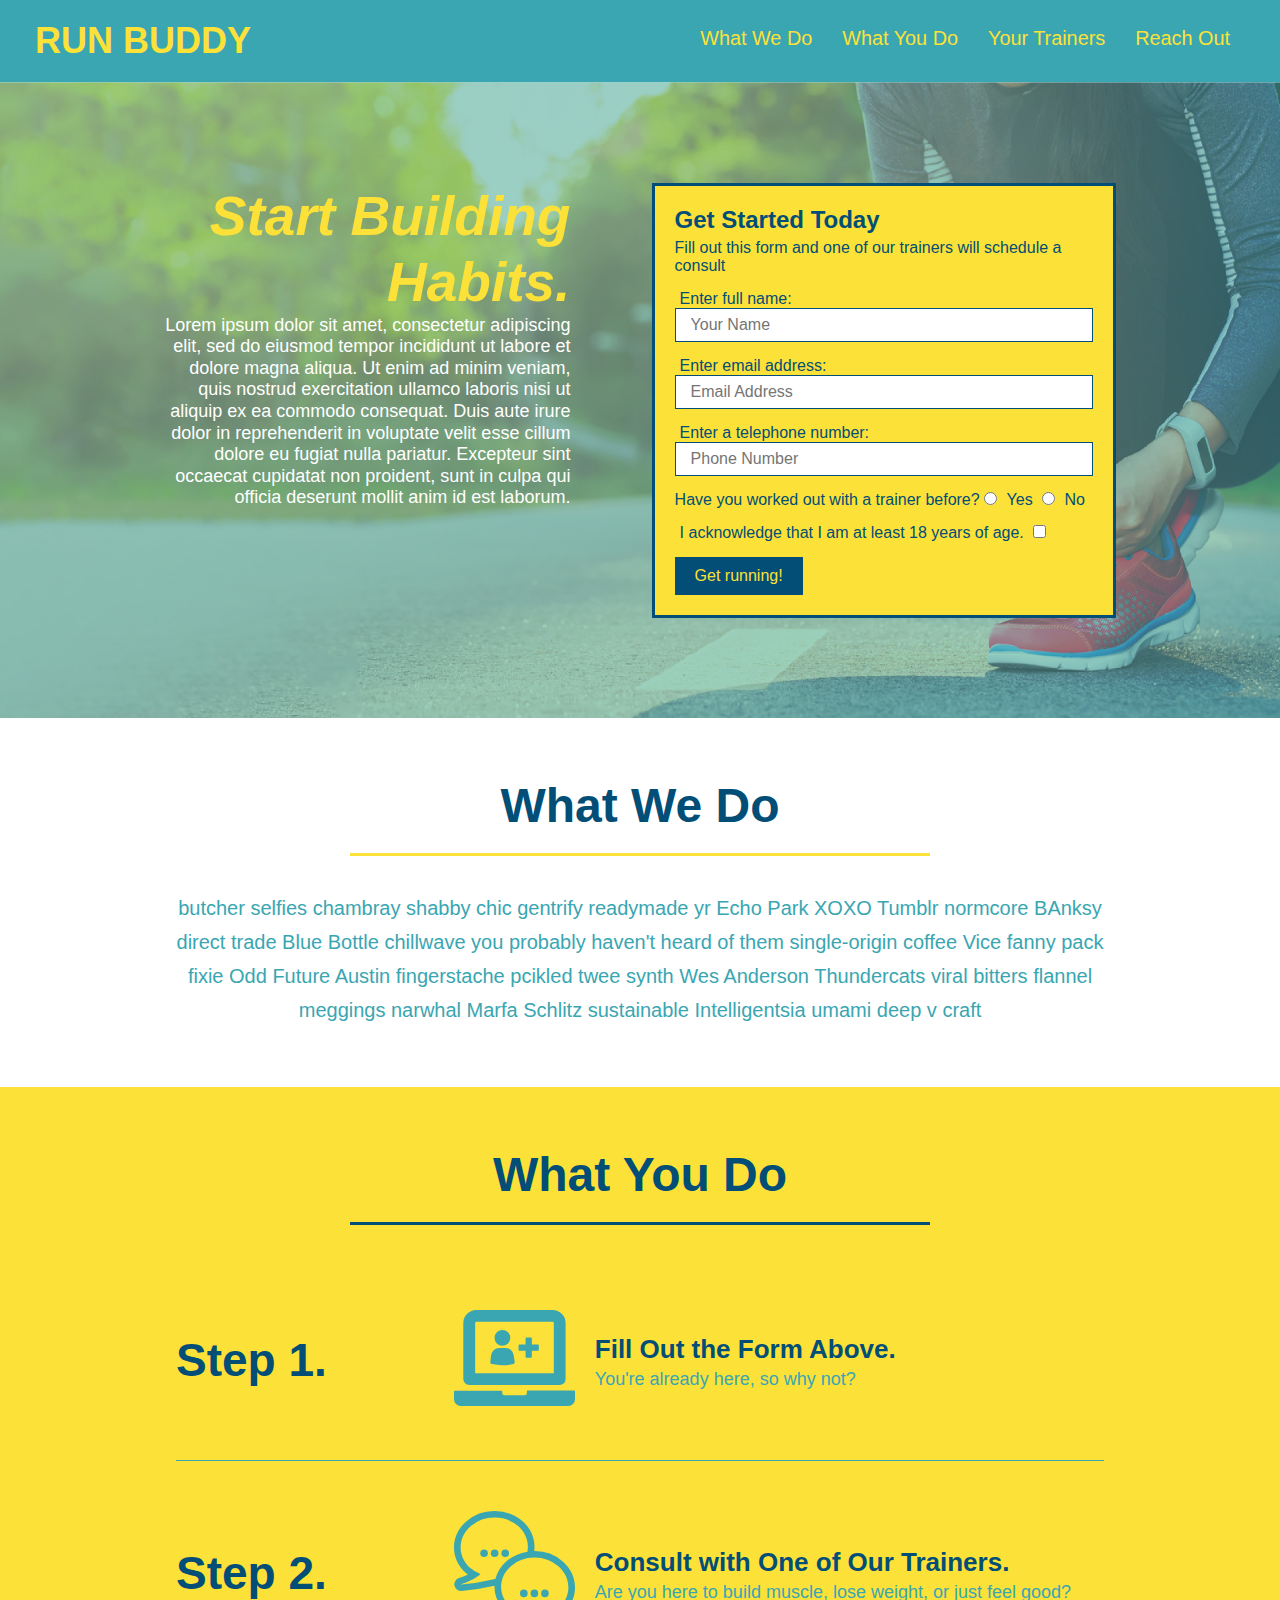
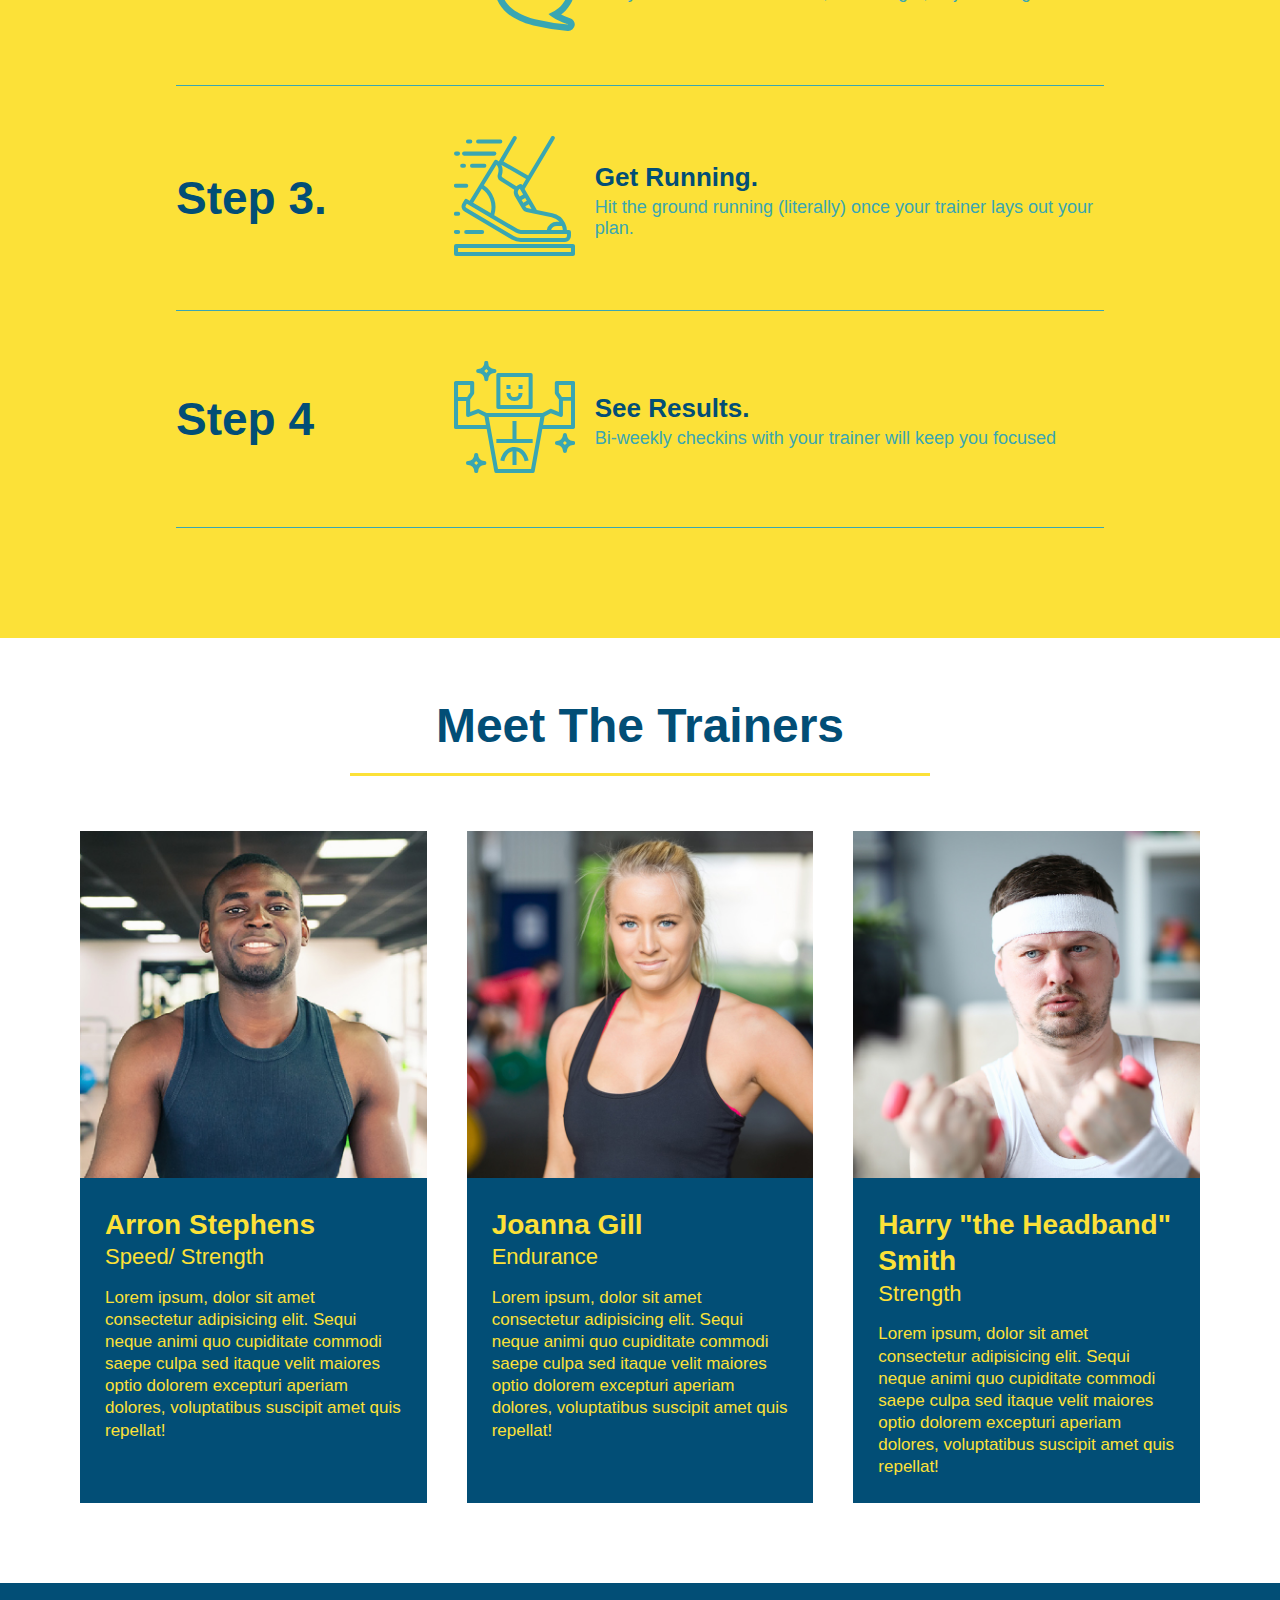
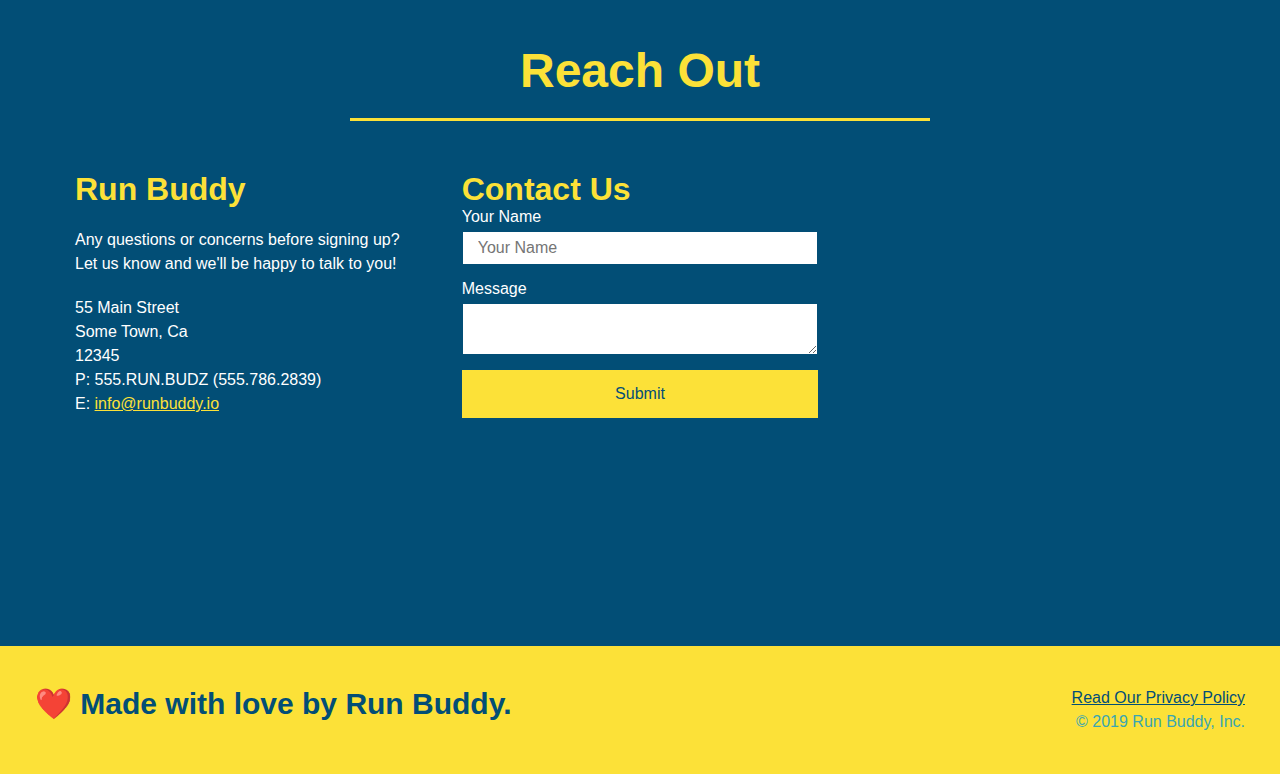
==== commit b4197365: "mobile css updates" ====
--- a/index.html
+++ b/index.html
@@ -3,6 +3,7 @@
     <head>
         <meta charset= "UTF-8"/>
         <link rel="stylesheet" href="./assets/css/style.css"/>
+        <meta name="viewport" content="width=device-width, initial-scale=1.0" />
         <title>Run Buddy</title>
     </head>
     <body>
@@ -112,16 +113,16 @@
                     </div>
                 </div>
             </div>
-
             <div class="step">
                 <h3>Step 2.</h3>
                 <div class="step-info">
                     <div class="step-img">
                         <img src="./assets/images/step-2.svg" alt=""/>
                     </div>
-                <div class="step-text">
-                    <h4>Consult with One of Our Trainers.</h4>
-                    <p>Are you here to build muscle, lose weight, or just feel good?</p>
+                    <div class="step-text">
+                        <h4>Consult with One of Our Trainers.</h4>
+                        <p>Are you here to build muscle, lose weight, or just feel good?</p>
+                    </div>
                 </div>
             </div>
 
@@ -131,9 +132,10 @@
                     <div class="step-img">
                         <img src="./assets/images/step-3.svg" alt=""/>
                     </div>
-                <div class="step-text">
-                    <h4>Get Running.</h4>
-                    <p>Hit the ground running (literally) once your trainer lays out your plan.</p>
+                    <div class="step-text">
+                        <h4>Get Running.</h4>
+                      <p>Hit the ground running (literally) once your trainer lays out your plan.</p>
+                    </div>
                 </div>
             </div>
 
@@ -177,7 +179,7 @@
                     <img src="./assets/images/trainer-2.jpg" alt="Joanna Gill cooling off after a workout" />
                     <div class="trainer-bio">
                         <h3 class="trainer-name">Joanna Gill</h3>
-                        <h4 class="trainer-role"></h4>>Endurance</h4>
+                        <h4 class="trainer-role">Endurance</h4>
                         <p>
                             Lorem ipsum, dolor sit amet consectetur adipisicing elit. Sequi neque animi quo cupiditate commodi saepe culpa sed
                             itaque velit maiores optio dolorem excepturi aperiam dolores, voluptatibus suscipit amet quis repellat! 
@@ -190,7 +192,7 @@
                 <article class="trainer">
                     <img src="./assets/images/trainer-3.jpg" alt="Harry Smith wearing a headband and lifting comically small pink weights" />
                     <div class="trainer-bio">
-                        <h3 class="trainer-name">Harry "the Headnad" Smith</h3>
+                        <h3 class="trainer-name">Harry "the Headband" Smith</h3>
                         <h4 class="trainer-role">Strength</h4>
                         <p>
                             Lorem ipsum, dolor sit amet consectetur adipisicing elit. Sequi neque animi quo cupiditate commodi saepe culpa sed 
--- a/assets/css/style.css
+++ b/assets/css/style.css
@@ -42,7 +42,7 @@
 }
 
 header nav ul li a {
-    margin: 0 30px;
+    padding: 10px 15px;
     font-weight: lighter;
     font-size: 1.55vw;
 }
@@ -83,6 +83,7 @@
     display: flex;
     justify-content: center;
     flex-wrap: wrap;
+    align-items: flex-start;
 }
 
 .hero-cta {
@@ -91,7 +92,7 @@
     margin: 3.5%;
     color: #fff;
     font-size: 18px;
-    line-height: 1.3;
+    line-height: 1.2;
 }
 
 .hero-cta h2 {
@@ -204,7 +205,7 @@
 }
 
 .section-title {
-    font-size: 55px;
+    font-size: 48px;
     color: #024e76;
     border-bottom: 3px solid;
     padding-bottom: 20px;
@@ -337,4 +338,109 @@
 
 .flex-row {
     display:flex;
-}+}
+
+/* MEDIA QUERY FOR SMALLER DESKTOP SCREENS AND SMALLER*/
+@media screen and (max-width:980px) {
+    header {
+        padding-bottom: 0;
+        justify-self: center;
+    }
+
+    header h1 {
+        width: 100%;
+        text-align: center;
+    }
+
+    header nav ul {
+        margin-top: 20px;
+        width: 100%;
+        justify-content: center;
+    }
+
+    header nav ul li a {
+        font-size: 20px;
+    }
+
+    footer h2, footer div {
+        text-align: center;
+        width: 100%;
+    }
+
+    .hero-cta, .hero-form {
+        width: 100%;
+    }
+
+    .hero-cta {
+        text-align: center;
+    }
+
+    .section-title {
+        width: 80%;
+    }
+
+    .trainer {
+        flex: 0 70%;
+    }
+
+    .contact-info iframe{
+        flex: 1 100%;
+    }
+}
+
+@media screen and (max-width:768px) {
+    section {
+        padding: 30px 15px;
+    }
+
+    .step h3 {
+        flex: 1 100%;
+        text-align: center;
+    }
+
+    .step-info {
+        flex: 2 100%;
+        text-align: center;
+        justify-content: center;
+    }
+
+    .step-img {
+        flex: 0 32%;
+        margin-right: 0;
+        margin-top: 15px;
+        margin-bottom: 15px;
+    }
+
+    .step-text {
+        flex: 100%;
+    }
+}
+
+@media screen and (max-width:575px) {
+    .hero-form button {
+        width:100%;
+    }
+
+    .section-title {
+        width:95%;
+    }
+
+    .intro p {
+        width: 100%;
+    }
+
+    .trainer { 
+        flex: 0 100%;
+    }
+
+    .contact-info {
+        text-align: center;
+    }
+
+    .contact-info > * {
+        flex: 0 100%;
+    }
+
+    .contact-form {
+        order:3;
+    }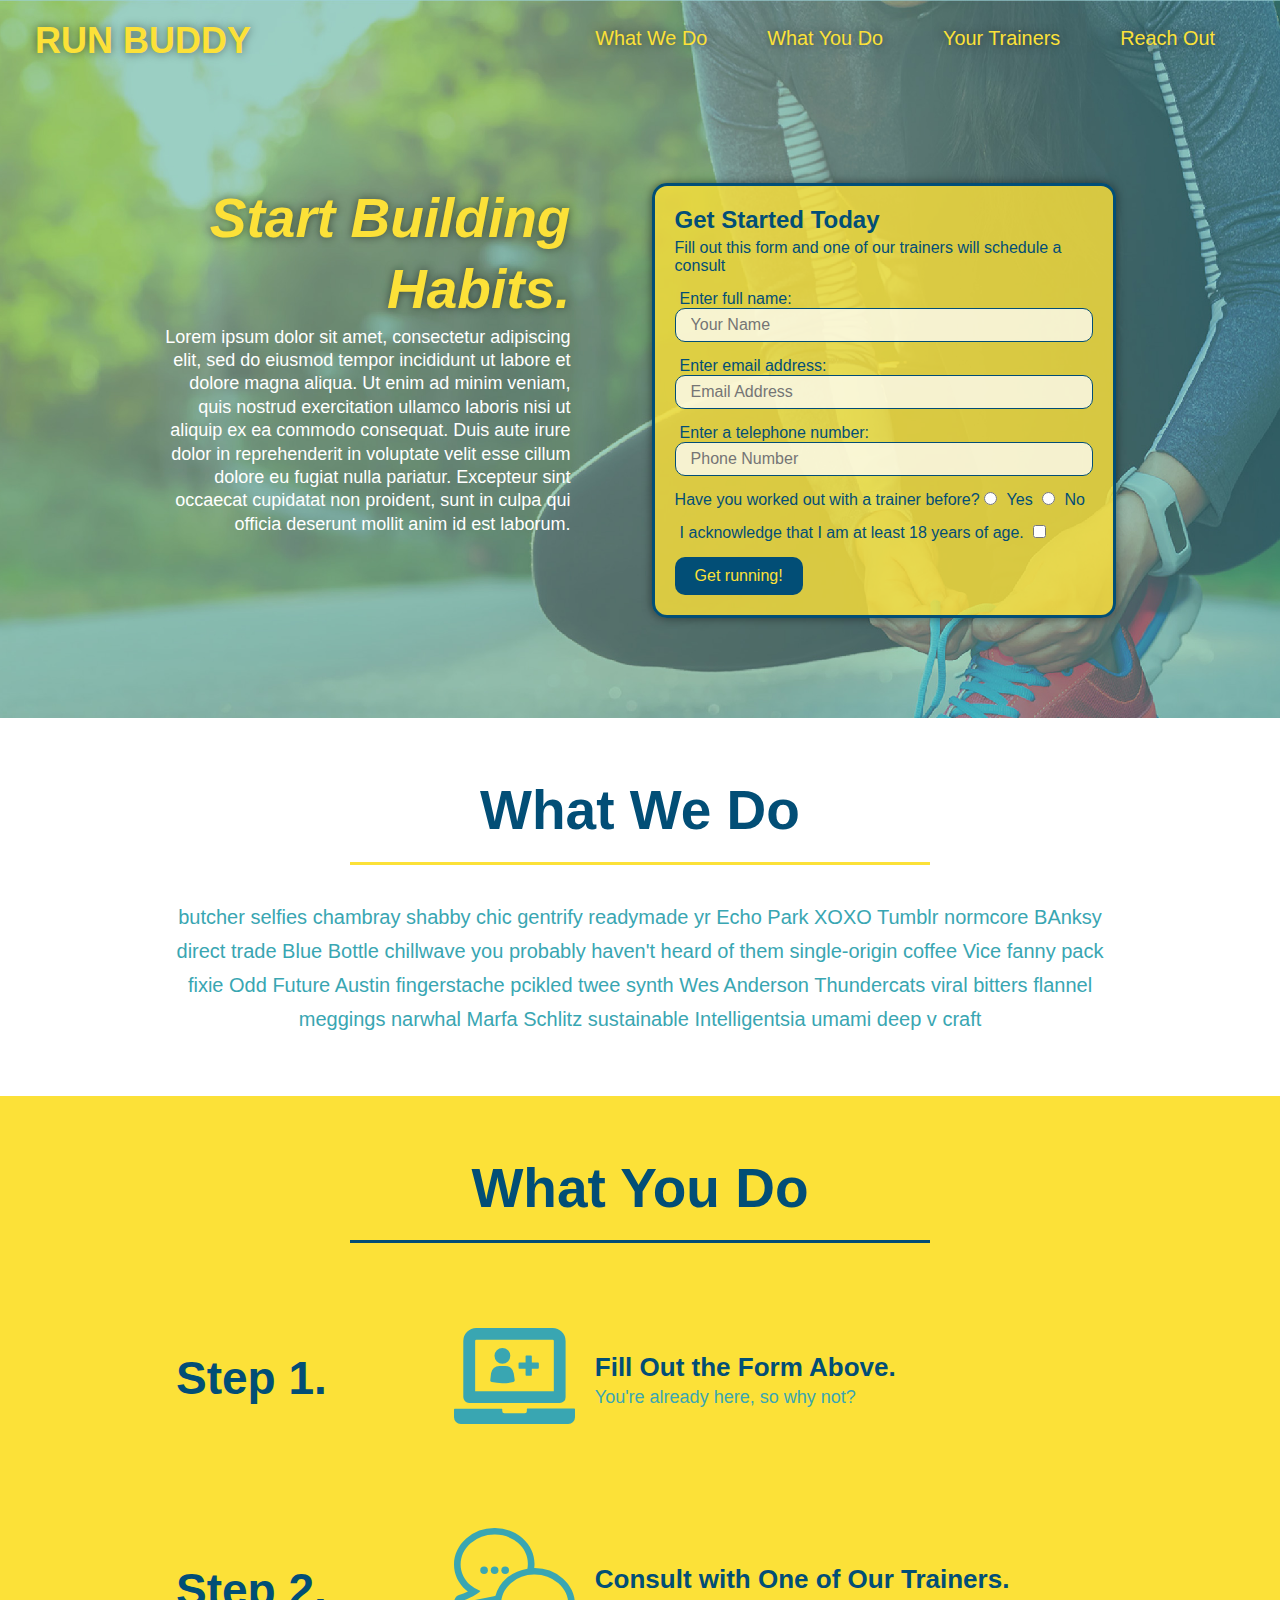
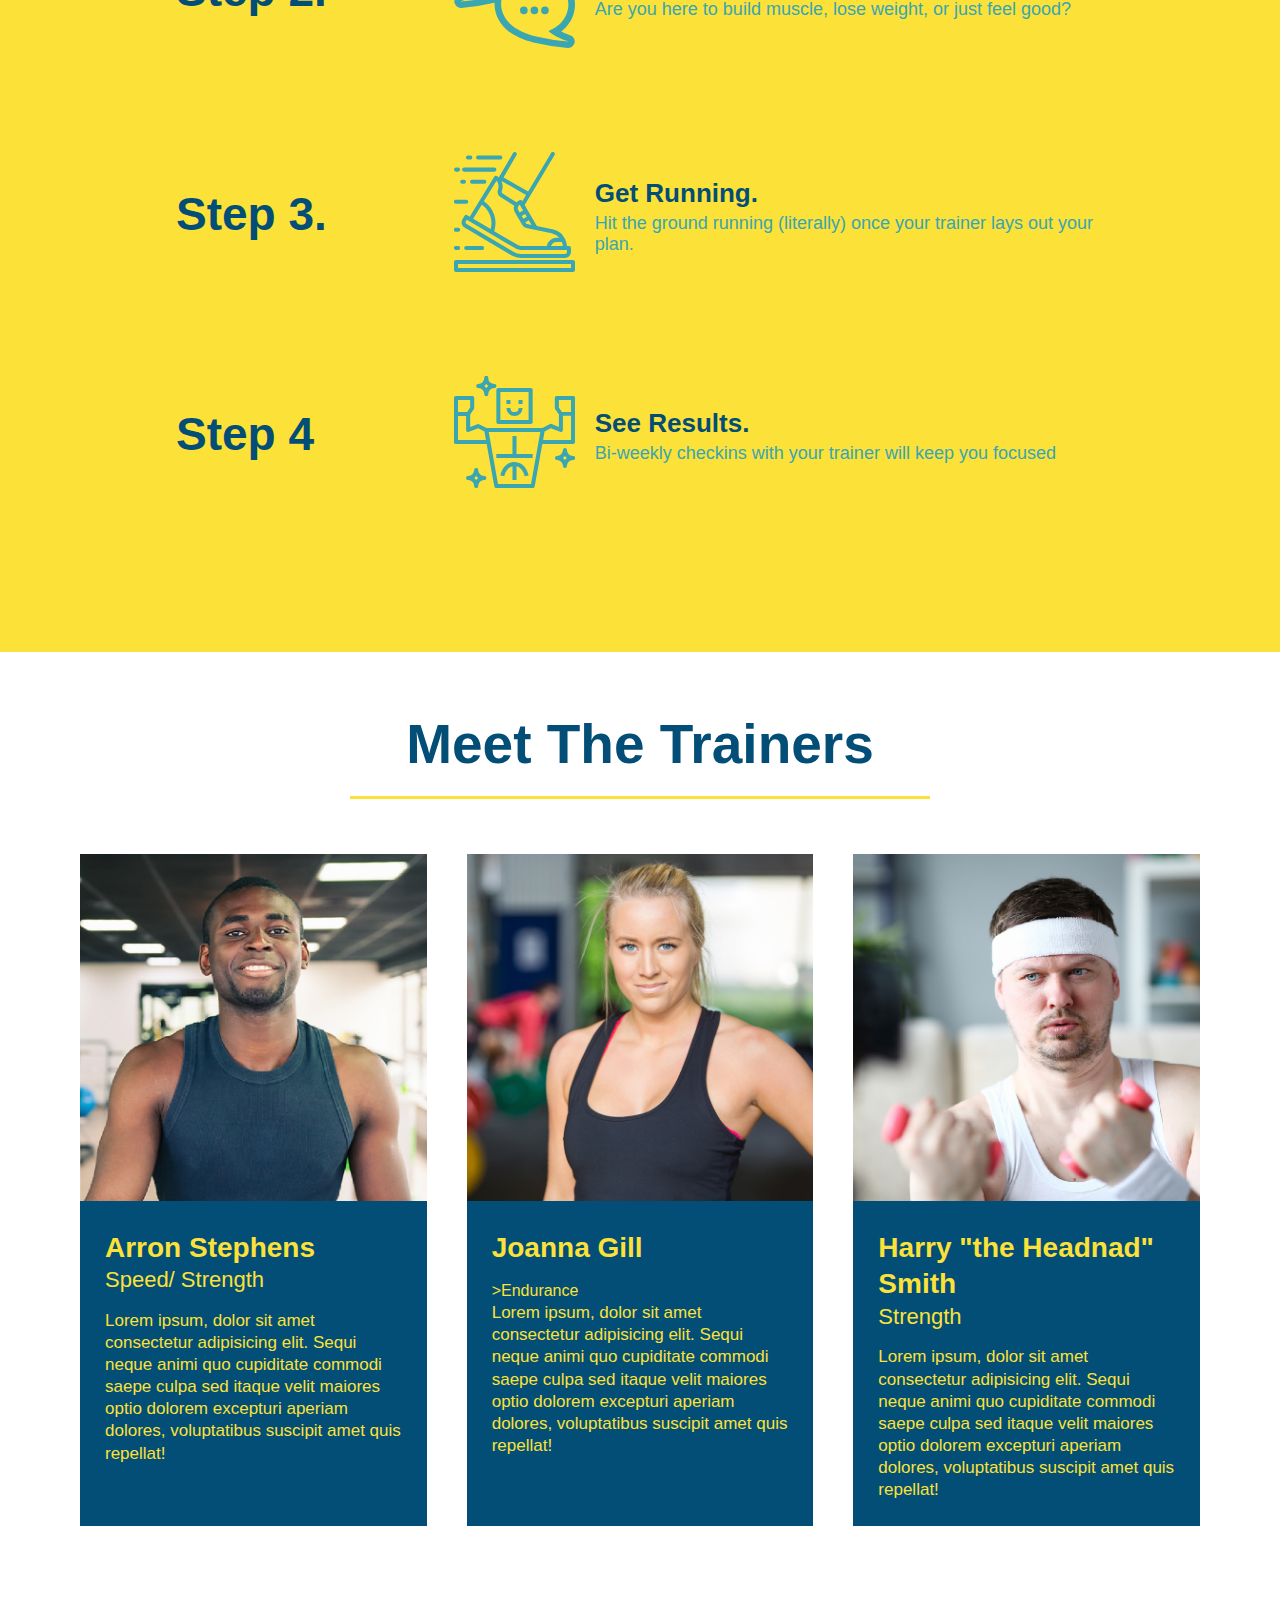
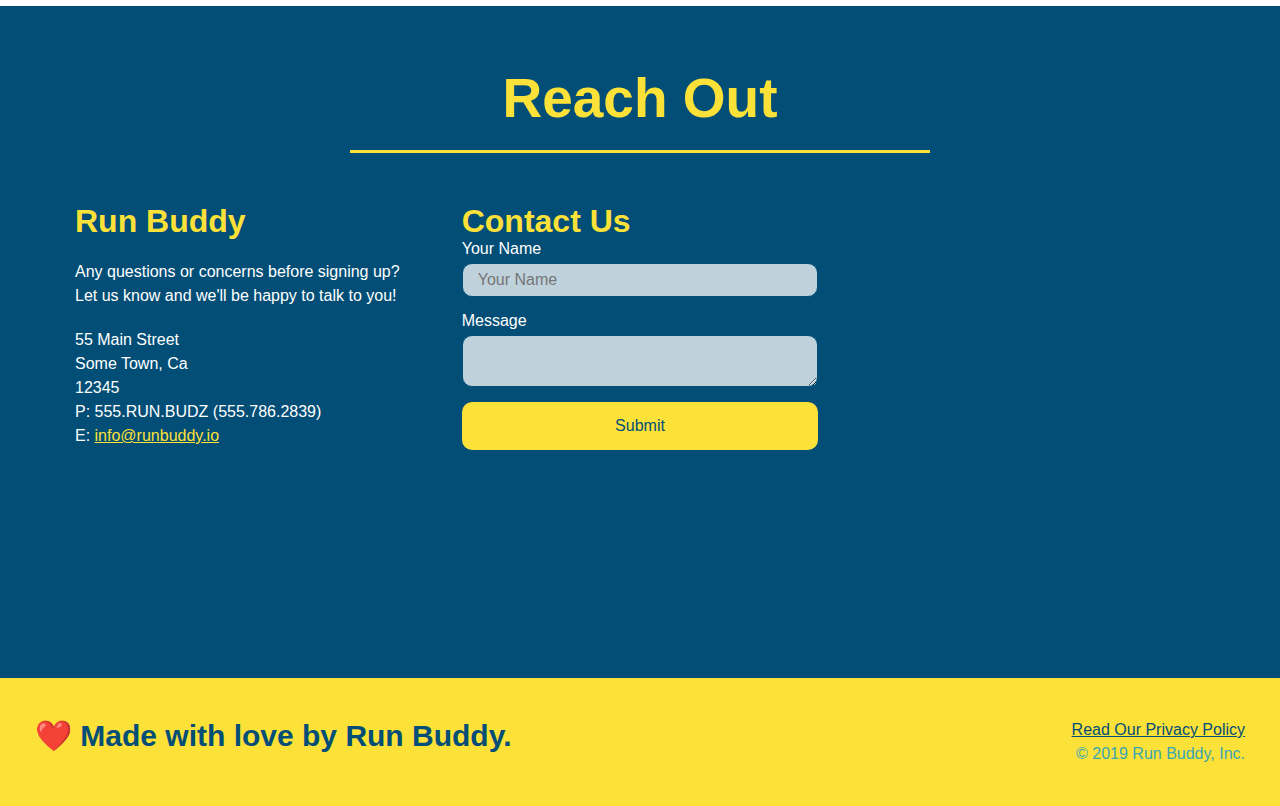
==== commit 702518e4: "CSS enhancements" ====
--- a/index.html
+++ b/index.html
@@ -3,10 +3,10 @@
     <head>
         <meta charset= "UTF-8"/>
         <link rel="stylesheet" href="./assets/css/style.css"/>
-        <meta name="viewport" content="width=device-width, initial-scale=1.0" />
         <title>Run Buddy</title>
     </head>
     <body>
+        <!--navigation tagis - block level element -->
         <header>
             <h1>
                 <a href="/">RUN BUDDY</a>
@@ -31,6 +31,7 @@
                 </ul>
             </nav>
         </header>
+        <!--end navigation-->
 
         <!-- hero/jumbotron -->
         <section class="hero">
@@ -92,6 +93,7 @@
                 </p>
             </div>
         </section>
+        <!--end "what we do"-->
         
         <!-- "what you do" section-->
         <section id="what-you-do" class="steps">
@@ -100,7 +102,6 @@
                     What You Do
                 </h2>
             </div>
-
             <div class="step">
                 <h3>Step 1.</h3>
                 <div class="step-info">
@@ -120,8 +121,8 @@
                         <img src="./assets/images/step-2.svg" alt=""/>
                     </div>
                     <div class="step-text">
-                        <h4>Consult with One of Our Trainers.</h4>
-                        <p>Are you here to build muscle, lose weight, or just feel good?</p>
+                    <h4>Consult with One of Our Trainers.</h4>
+                    <p>Are you here to build muscle, lose weight, or just feel good?</p>
                     </div>
                 </div>
             </div>
@@ -134,7 +135,7 @@
                     </div>
                     <div class="step-text">
                         <h4>Get Running.</h4>
-                      <p>Hit the ground running (literally) once your trainer lays out your plan.</p>
+                        <p>Hit the ground running (literally) once your trainer lays out your plan.</p>
                     </div>
                 </div>
             </div>
@@ -145,9 +146,10 @@
                     <div class="step-img">
                         <img src="./assets/images/step-4.svg" alt=""/>
                     </div>
-                <div class="step-text">
-                    <h4>See Results.</h4>
-                    <p>Bi-weekly checkins with your trainer will keep you focused</p>
+                    <div class="step-text">
+                        <h4>See Results.</h4>
+                        <p>Bi-weekly checkins with your trainer will keep you focused</p>
+                    </div>
                 </div>
             </div>
         </section>
@@ -179,7 +181,7 @@
                     <img src="./assets/images/trainer-2.jpg" alt="Joanna Gill cooling off after a workout" />
                     <div class="trainer-bio">
                         <h3 class="trainer-name">Joanna Gill</h3>
-                        <h4 class="trainer-role">Endurance</h4>
+                        <h4 class="trainer-role"></h4>>Endurance</h4>
                         <p>
                             Lorem ipsum, dolor sit amet consectetur adipisicing elit. Sequi neque animi quo cupiditate commodi saepe culpa sed
                             itaque velit maiores optio dolorem excepturi aperiam dolores, voluptatibus suscipit amet quis repellat! 
@@ -192,7 +194,7 @@
                 <article class="trainer">
                     <img src="./assets/images/trainer-3.jpg" alt="Harry Smith wearing a headband and lifting comically small pink weights" />
                     <div class="trainer-bio">
-                        <h3 class="trainer-name">Harry "the Headband" Smith</h3>
+                        <h3 class="trainer-name">Harry "the Headnad" Smith</h3>
                         <h4 class="trainer-role">Strength</h4>
                         <p>
                             Lorem ipsum, dolor sit amet consectetur adipisicing elit. Sequi neque animi quo cupiditate commodi saepe culpa sed 
--- a/assets/css/style.css
+++ b/assets/css/style.css
@@ -15,6 +15,14 @@
     display: flex;
     justify-content: space-between;
     flex-wrap: wrap;
+    position: -webkit-sticky;
+    position: sticky;
+    top: 0;
+    background-image: url("../images/hero-bg.jpg");
+    background-size: cover;
+    background-position: center;
+    background-attachment: fixed;
+    background-position: 80%;
 }
 
 header h1 {
@@ -22,6 +30,7 @@
     font-size: 36px;
     color: 3fce138;
     margin: 0;
+    text-shadow: 0 0 10px rgba(0, 0, 0, 0.5);
     }
 
 header a {
@@ -42,9 +51,17 @@
 }
 
 header nav ul li a {
-    padding: 10px 15px;
+    margin: 0 30px;
     font-weight: lighter;
     font-size: 1.55vw;
+    text-shadow: 0 0 10px rgba(0, 0, 0, 0.5);
+}
+
+header nav ul li a:hover {
+    background: #fce138;
+    color:#024e76;
+    border-radius: 15px;
+    text-shadow: none;
 }
 
 footer {
@@ -83,7 +100,8 @@
     display: flex;
     justify-content: center;
     flex-wrap: wrap;
-    align-items: flex-start;
+    background-attachment: fixed;
+    background-position: 80%;
 }
 
 .hero-cta {
@@ -92,13 +110,14 @@
     margin: 3.5%;
     color: #fff;
     font-size: 18px;
-    line-height: 1.2;
+    line-height: 1.3;
 }
 
 .hero-cta h2 {
     font-style: italic;
     font-size:55px;
     color: #fce138;
+    text-shadow: 0 0 10px rgba(0, 0, 0, 0.5);
 }
 /* Hero Style End */
 
@@ -106,11 +125,13 @@
 /*Hero-Form Style Start*/
 .hero-form {
     border: solid 3px #024e76;
-    background-color: #fce138;
+    background-color: rgba(252, 225, 56, 0.8);
     padding: 20px;
     color: #024e76;
     width: 40%;
     margin: 3.5%;
+    box-shadow: 0 0 10px rgba(0, 0, 0, 0.5);
+    border-radius: 15px;
 }
 
 .hero-form h3 {
@@ -129,6 +150,13 @@
     color: #024e76;
     width: 100%;
     margin-bottom: 15px;
+    border-radius: 10px;
+    background-color: rgba(255, 255, 255, 0.75);
+}
+
+.form-input:focus {
+    background-color: rgba(255,255,255,1);
+    outline:none;
 }
 
 .hero-form label {
@@ -141,7 +169,13 @@
     background-color: #024e76;
     padding: 10px 20px;
     border: none;
-}
+    border-radius: 10px;
+}
+
+.hero-form button:hover {
+    background-color: #39a6b2;
+}
+
 /*Hero-Form Style End*/
 .intro p {
     margin: 0 auto;
@@ -160,11 +194,14 @@
     margin: 50px auto;
     padding-bottom: 50px;
     width: 80%;
-    border-bottom: 1px solid #39a6b2;
     display:flex;
     flex-wrap: wrap;
     align-items: center;
     justify-content: space-between;
+}
+
+.step:not(:last-child) {
+    border-bottom: 1 px solid #39a6b2;
 }
 
 .step h3 {
@@ -205,7 +242,7 @@
 }
 
 .section-title {
-    font-size: 48px;
+    font-size: 55px;
     color: #024e76;
     border-bottom: 3px solid;
     padding-bottom: 20px;
@@ -323,6 +360,13 @@
     width: 100%;
     margin-bottom: 15px;
     margin-top: 5px;
+    border-radius: 10px;
+    background-color:rgba(255, 255, 255, 0.75);
+}
+
+.contact-form input:focus, .contact-form textarea:focus {
+    background-color:rgba(255, 255, 255, 1);
+    outline: none;
 }
 
 .contact-form button {
@@ -333,114 +377,16 @@
     text-align: center;
     padding: 15px 0;
     font-size: 16px;
-}
+    border-radius: 10px;
+}
+
+.contact-form button:hover {
+    color:#fce138;
+    background: #39a6b2;
+}
+
 /*End Reach Out Section*/
 
 .flex-row {
     display:flex;
-}
-
-/* MEDIA QUERY FOR SMALLER DESKTOP SCREENS AND SMALLER*/
-@media screen and (max-width:980px) {
-    header {
-        padding-bottom: 0;
-        justify-self: center;
-    }
-
-    header h1 {
-        width: 100%;
-        text-align: center;
-    }
-
-    header nav ul {
-        margin-top: 20px;
-        width: 100%;
-        justify-content: center;
-    }
-
-    header nav ul li a {
-        font-size: 20px;
-    }
-
-    footer h2, footer div {
-        text-align: center;
-        width: 100%;
-    }
-
-    .hero-cta, .hero-form {
-        width: 100%;
-    }
-
-    .hero-cta {
-        text-align: center;
-    }
-
-    .section-title {
-        width: 80%;
-    }
-
-    .trainer {
-        flex: 0 70%;
-    }
-
-    .contact-info iframe{
-        flex: 1 100%;
-    }
-}
-
-@media screen and (max-width:768px) {
-    section {
-        padding: 30px 15px;
-    }
-
-    .step h3 {
-        flex: 1 100%;
-        text-align: center;
-    }
-
-    .step-info {
-        flex: 2 100%;
-        text-align: center;
-        justify-content: center;
-    }
-
-    .step-img {
-        flex: 0 32%;
-        margin-right: 0;
-        margin-top: 15px;
-        margin-bottom: 15px;
-    }
-
-    .step-text {
-        flex: 100%;
-    }
-}
-
-@media screen and (max-width:575px) {
-    .hero-form button {
-        width:100%;
-    }
-
-    .section-title {
-        width:95%;
-    }
-
-    .intro p {
-        width: 100%;
-    }
-
-    .trainer { 
-        flex: 0 100%;
-    }
-
-    .contact-info {
-        text-align: center;
-    }
-
-    .contact-info > * {
-        flex: 0 100%;
-    }
-
-    .contact-form {
-        order:3;
-    }+}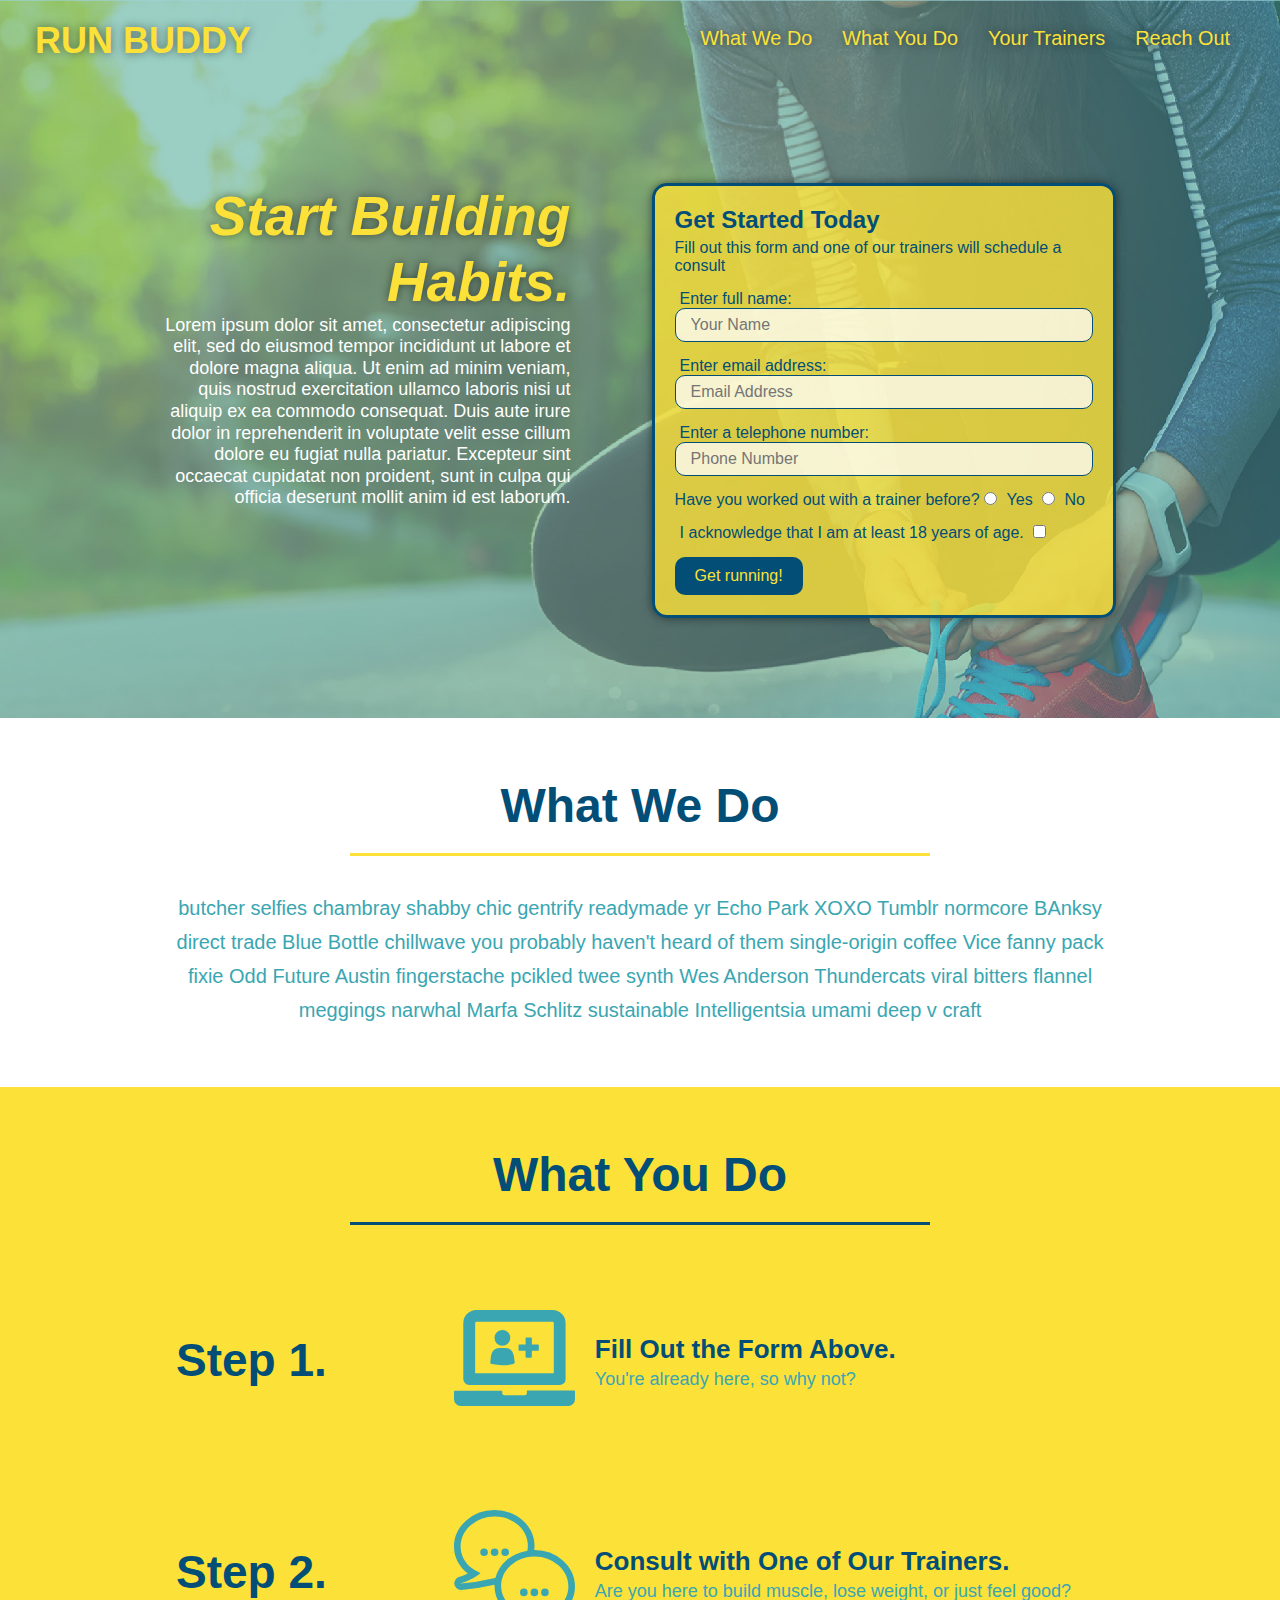
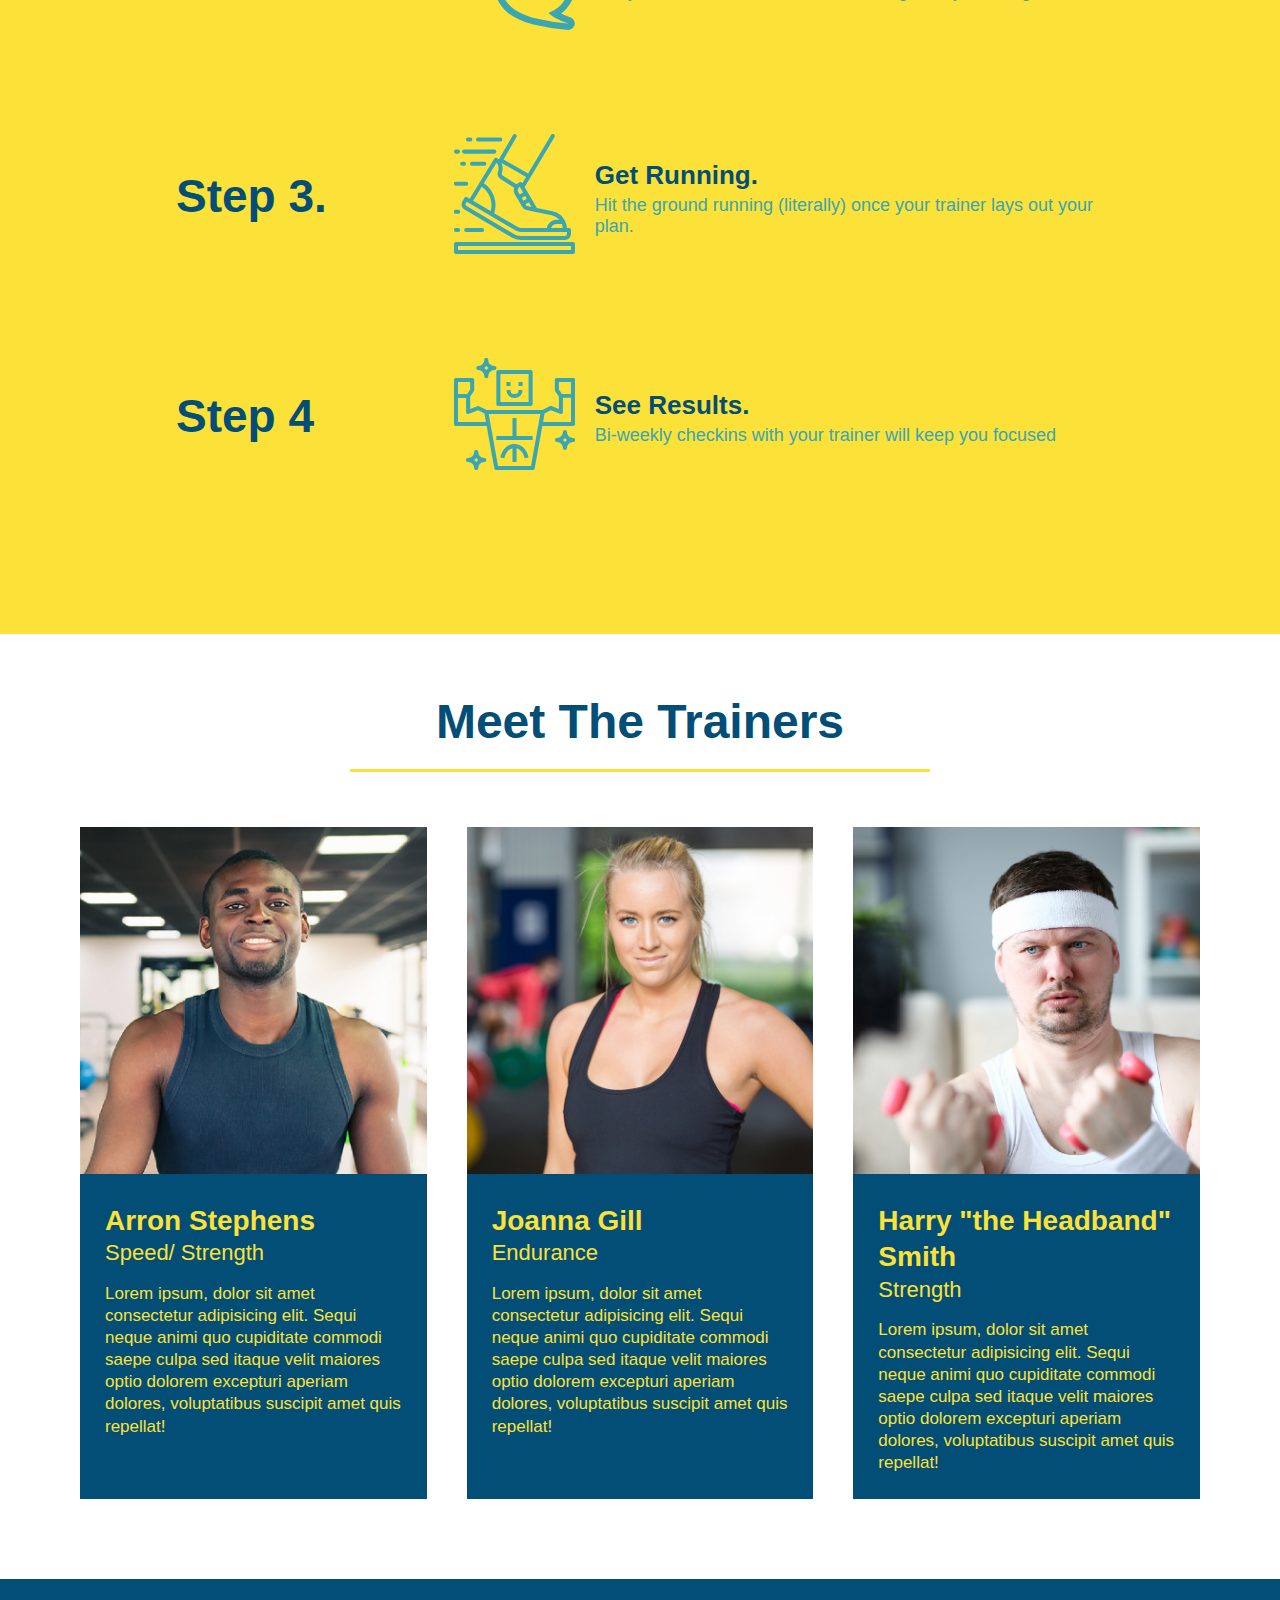
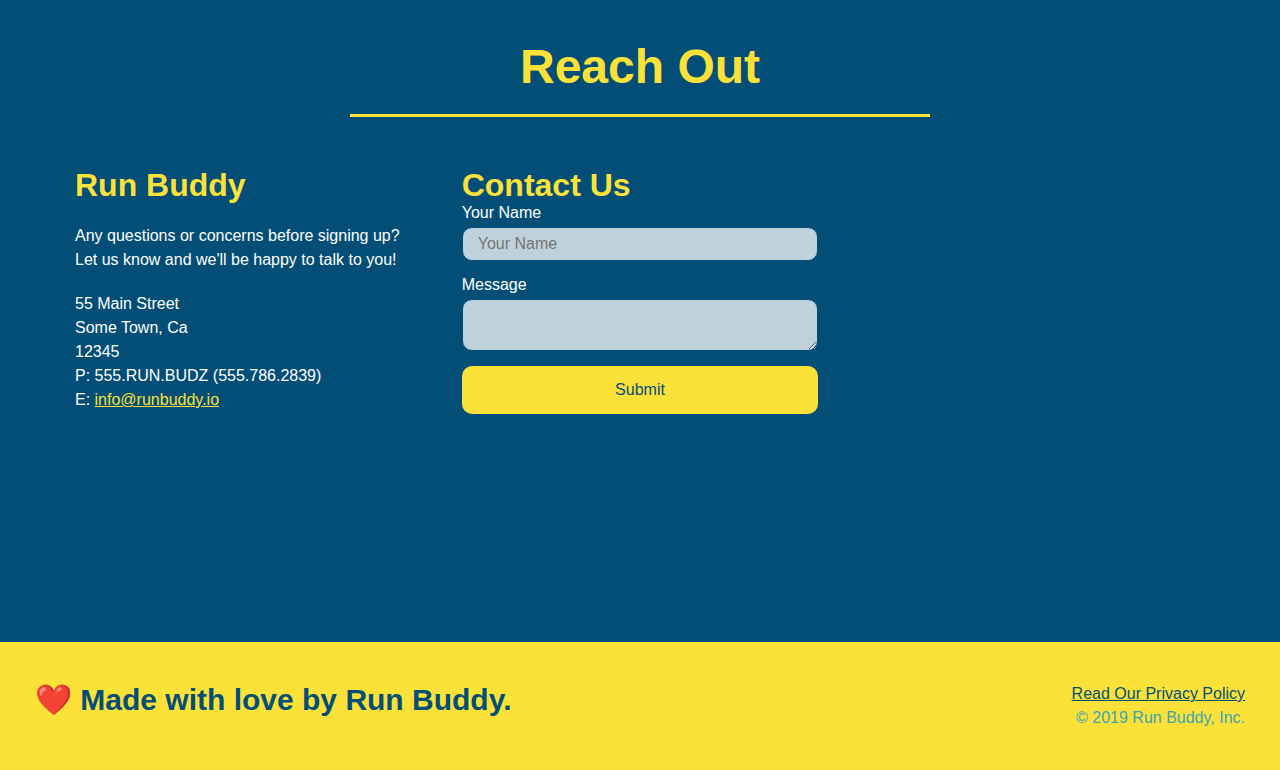
==== commit 1f3817e8: "Merge branch 'main' of github.com:chellesjord/run-buddy" ====
--- a/index.html
+++ b/index.html
@@ -3,6 +3,7 @@
     <head>
         <meta charset= "UTF-8"/>
         <link rel="stylesheet" href="./assets/css/style.css"/>
+        <meta name="viewport" content="width=device-width, initial-scale=1.0" />
         <title>Run Buddy</title>
     </head>
     <body>
@@ -121,8 +122,8 @@
                         <img src="./assets/images/step-2.svg" alt=""/>
                     </div>
                     <div class="step-text">
-                    <h4>Consult with One of Our Trainers.</h4>
-                    <p>Are you here to build muscle, lose weight, or just feel good?</p>
+                        <h4>Consult with One of Our Trainers.</h4>
+                        <p>Are you here to build muscle, lose weight, or just feel good?</p>
                     </div>
                 </div>
             </div>
@@ -181,7 +182,7 @@
                     <img src="./assets/images/trainer-2.jpg" alt="Joanna Gill cooling off after a workout" />
                     <div class="trainer-bio">
                         <h3 class="trainer-name">Joanna Gill</h3>
-                        <h4 class="trainer-role"></h4>>Endurance</h4>
+                        <h4 class="trainer-role">Endurance</h4>
                         <p>
                             Lorem ipsum, dolor sit amet consectetur adipisicing elit. Sequi neque animi quo cupiditate commodi saepe culpa sed
                             itaque velit maiores optio dolorem excepturi aperiam dolores, voluptatibus suscipit amet quis repellat! 
@@ -194,7 +195,7 @@
                 <article class="trainer">
                     <img src="./assets/images/trainer-3.jpg" alt="Harry Smith wearing a headband and lifting comically small pink weights" />
                     <div class="trainer-bio">
-                        <h3 class="trainer-name">Harry "the Headnad" Smith</h3>
+                        <h3 class="trainer-name">Harry "the Headband" Smith</h3>
                         <h4 class="trainer-role">Strength</h4>
                         <p>
                             Lorem ipsum, dolor sit amet consectetur adipisicing elit. Sequi neque animi quo cupiditate commodi saepe culpa sed 
--- a/assets/css/style.css
+++ b/assets/css/style.css
@@ -51,7 +51,7 @@
 }
 
 header nav ul li a {
-    margin: 0 30px;
+    padding: 10px 15px;
     font-weight: lighter;
     font-size: 1.55vw;
     text-shadow: 0 0 10px rgba(0, 0, 0, 0.5);
@@ -100,6 +100,7 @@
     display: flex;
     justify-content: center;
     flex-wrap: wrap;
+    align-items: flex-start;
     background-attachment: fixed;
     background-position: 80%;
 }
@@ -110,7 +111,7 @@
     margin: 3.5%;
     color: #fff;
     font-size: 18px;
-    line-height: 1.3;
+    line-height: 1.2;
 }
 
 .hero-cta h2 {
@@ -242,7 +243,7 @@
 }
 
 .section-title {
-    font-size: 55px;
+    font-size: 48px;
     color: #024e76;
     border-bottom: 3px solid;
     padding-bottom: 20px;
@@ -389,4 +390,109 @@
 
 .flex-row {
     display:flex;
-}+}
+
+/* MEDIA QUERY FOR SMALLER DESKTOP SCREENS AND SMALLER*/
+@media screen and (max-width:980px) {
+    header {
+        padding-bottom: 0;
+        justify-self: center;
+    }
+
+    header h1 {
+        width: 100%;
+        text-align: center;
+    }
+
+    header nav ul {
+        margin-top: 20px;
+        width: 100%;
+        justify-content: center;
+    }
+
+    header nav ul li a {
+        font-size: 20px;
+    }
+
+    footer h2, footer div {
+        text-align: center;
+        width: 100%;
+    }
+
+    .hero-cta, .hero-form {
+        width: 100%;
+    }
+
+    .hero-cta {
+        text-align: center;
+    }
+
+    .section-title {
+        width: 80%;
+    }
+
+    .trainer {
+        flex: 0 70%;
+    }
+
+    .contact-info iframe{
+        flex: 1 100%;
+    }
+}
+
+@media screen and (max-width:768px) {
+    section {
+        padding: 30px 15px;
+    }
+
+    .step h3 {
+        flex: 1 100%;
+        text-align: center;
+    }
+
+    .step-info {
+        flex: 2 100%;
+        text-align: center;
+        justify-content: center;
+    }
+
+    .step-img {
+        flex: 0 32%;
+        margin-right: 0;
+        margin-top: 15px;
+        margin-bottom: 15px;
+    }
+
+    .step-text {
+        flex: 100%;
+    }
+}
+
+@media screen and (max-width:575px) {
+    .hero-form button {
+        width:100%;
+    }
+
+    .section-title {
+        width:95%;
+    }
+
+    .intro p {
+        width: 100%;
+    }
+
+    .trainer { 
+        flex: 0 100%;
+    }
+
+    .contact-info {
+        text-align: center;
+    }
+
+    .contact-info > * {
+        flex: 0 100%;
+    }
+
+    .contact-form {
+        order:3;
+    }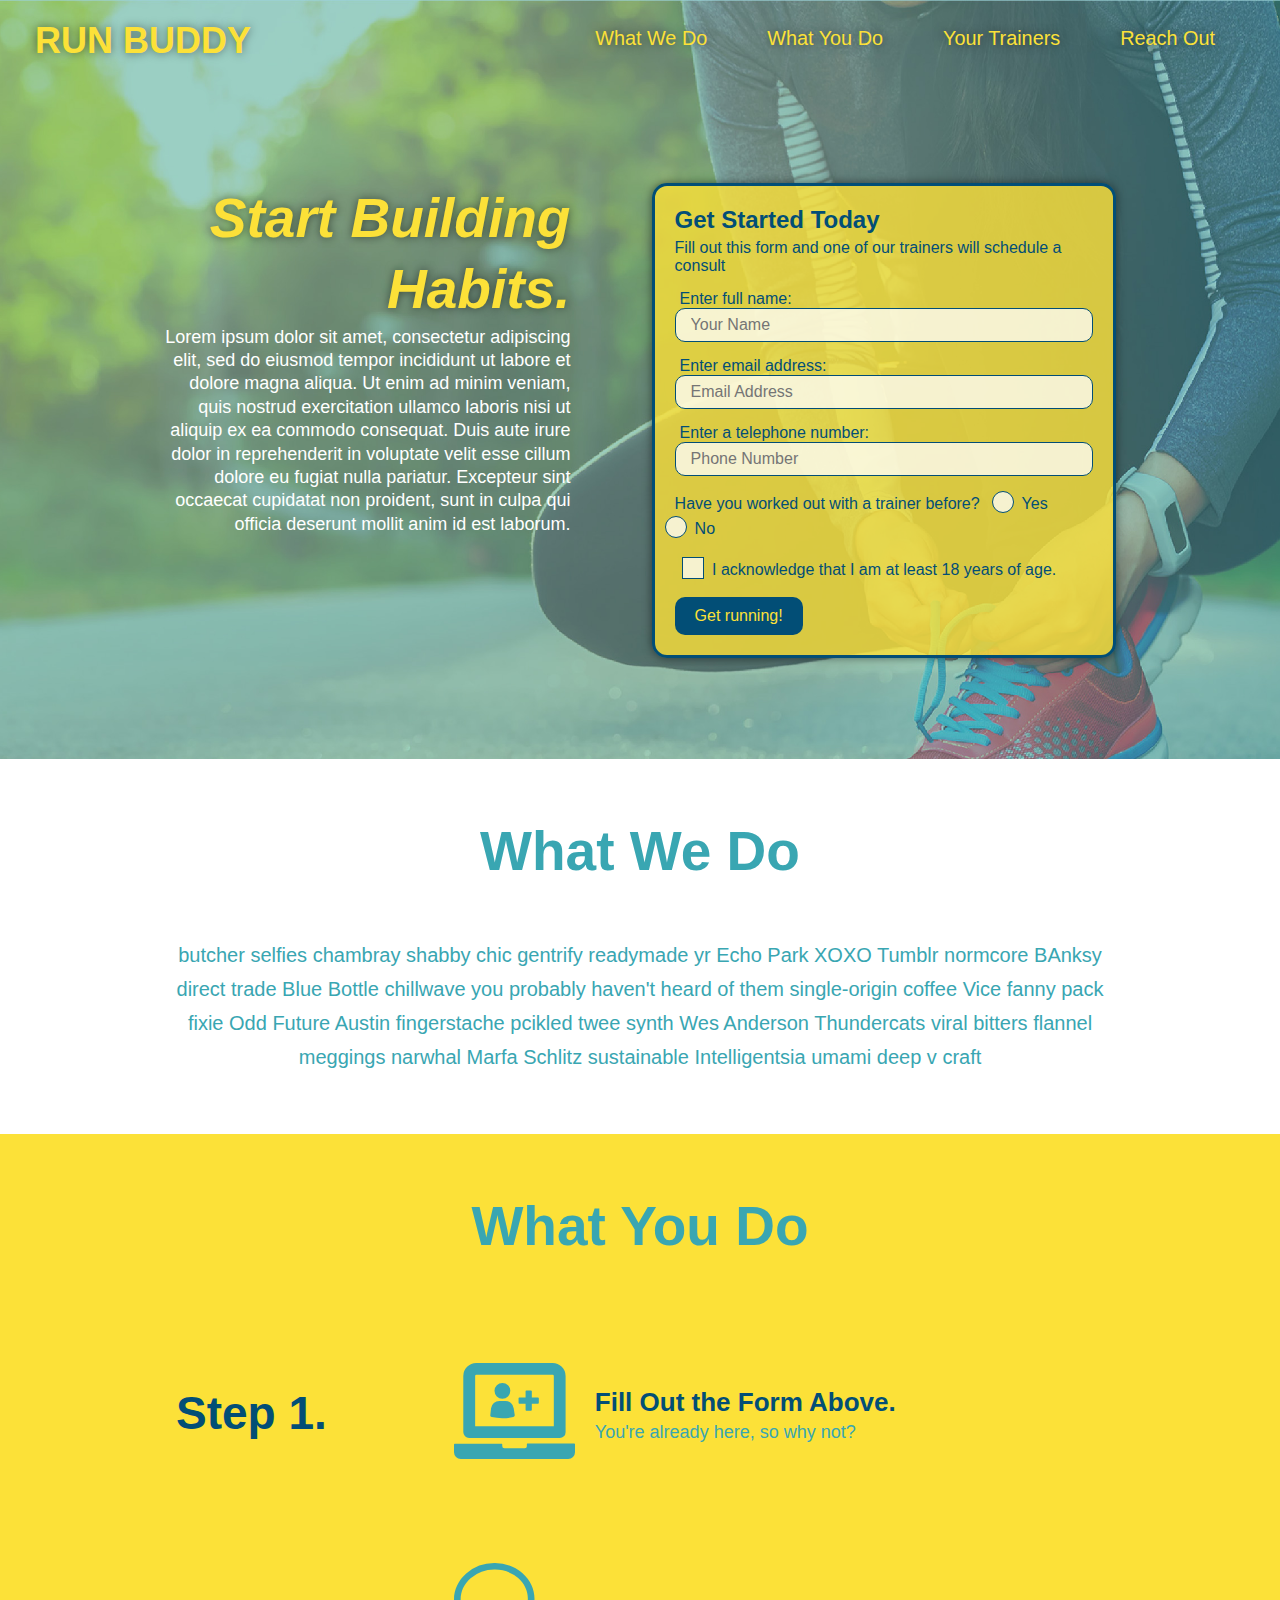
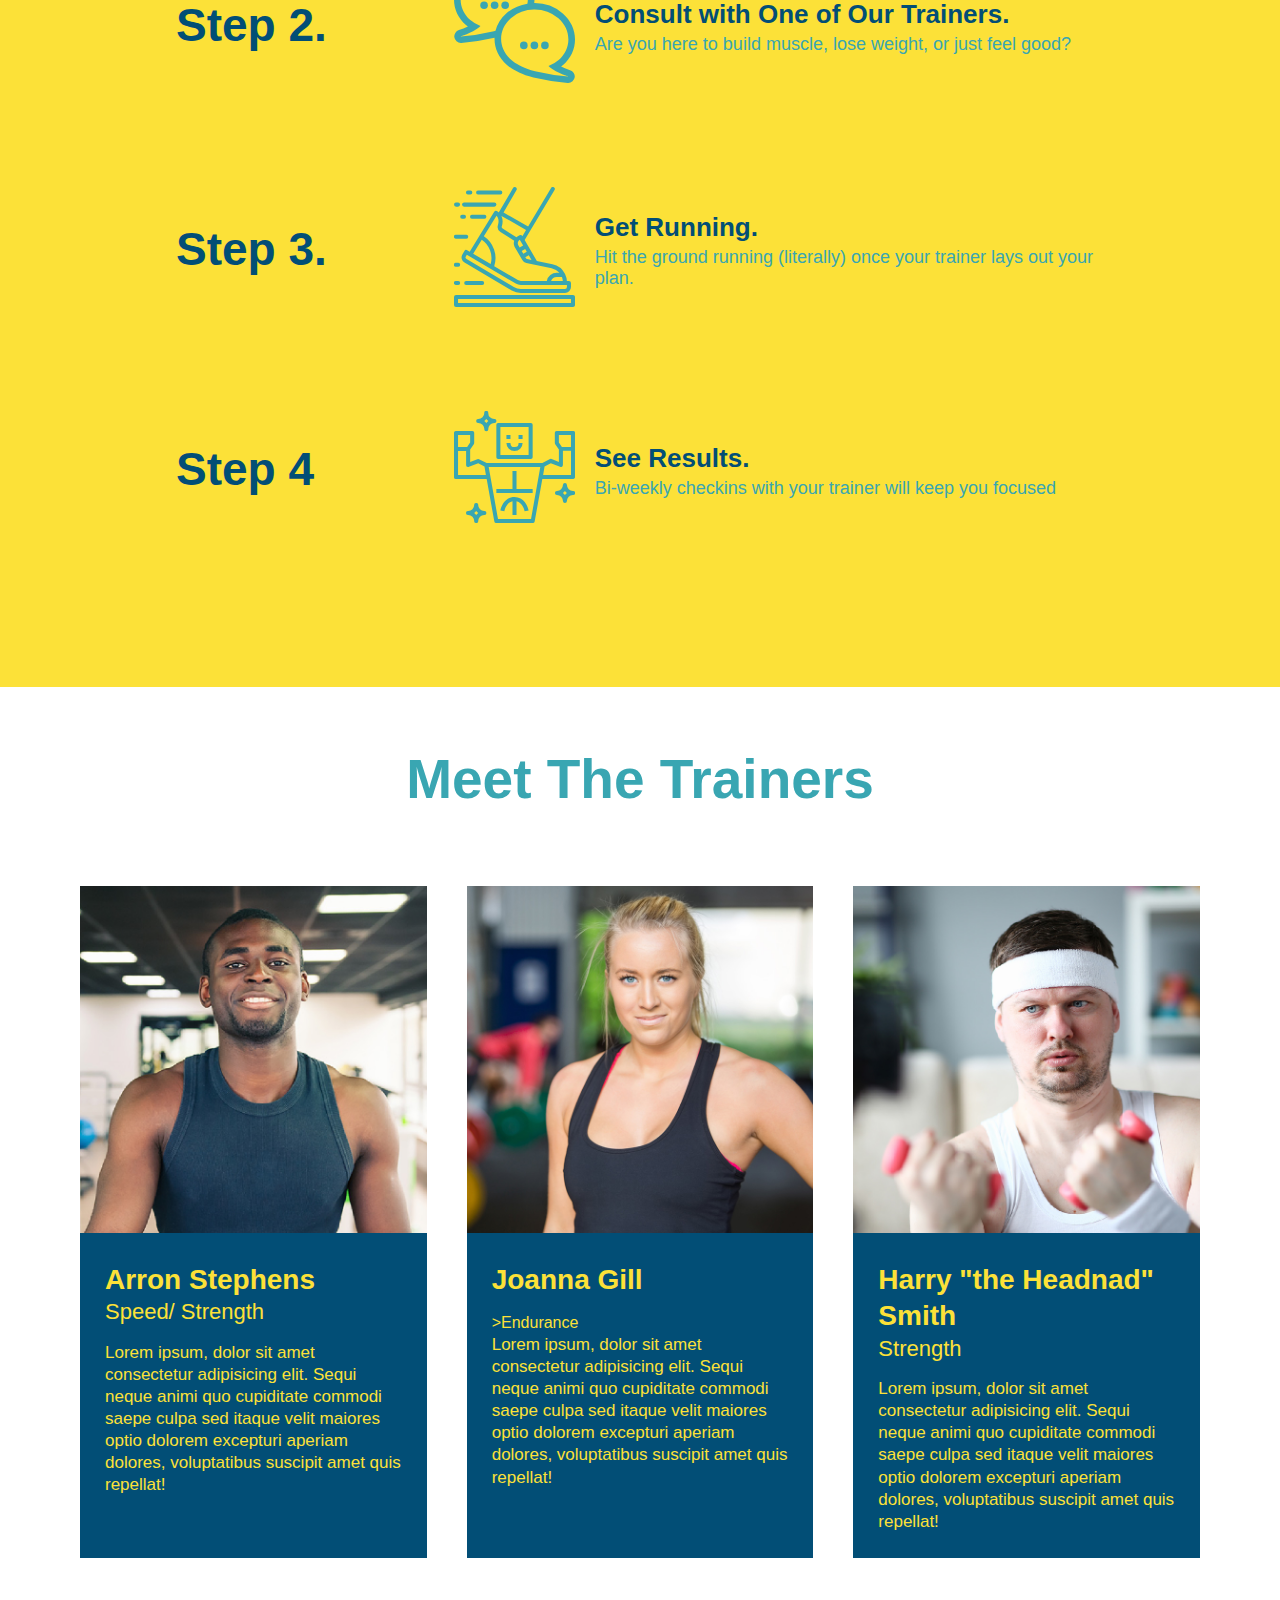
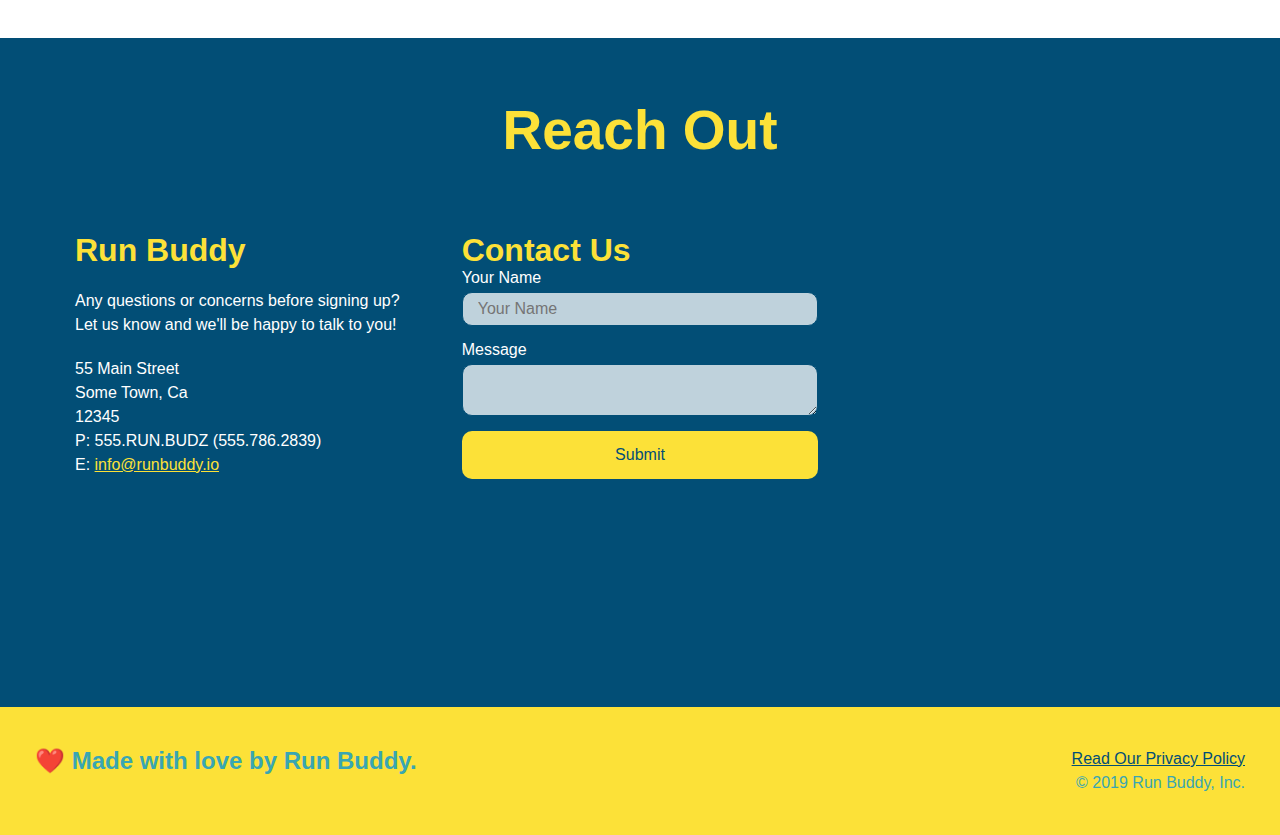
==== commit 82c0f948: "final css touches" ====
--- a/index.html
+++ b/index.html
@@ -3,7 +3,6 @@
     <head>
         <meta charset= "UTF-8"/>
         <link rel="stylesheet" href="./assets/css/style.css"/>
-        <meta name="viewport" content="width=device-width, initial-scale=1.0" />
         <title>Run Buddy</title>
     </head>
     <body>
@@ -62,16 +61,20 @@
                 <input type="tel" placeholder="Phone Number" name="phone" id="phone" class="form-input" />
                 <p>
                     Have you worked out with a trainer before?
-                    <input type="radio" name="trainer-confirm" id="trainer-yes" />
-                    <label for="trainer-yes">Yes</label>
-                    <input type="radio" name="trainer-confirm" id="trainer-no" />
-                    <label for="trainer-no">No</label>
+                    <span class="radio-wrapper">
+                        <input type="radio" name="trainer-confirm" id="trainer-yes" />
+                        <label for="trainer-yes">Yes</label>
+                    </span>
+                    <span class="radio-wrapper">
+                        <input type="radio" name="trainer-confirm" id="trainer-no" />
+                        <label for="trainer-no">No</label>
+                    </span>
                 </p>
                 <p>
-                    <label for="checkbox" >
-                    I acknowledge that I am at least 18 years of age.
-                    </label>
-                    <input type="checkbox" name="age-confirm" id="checkbox" />
+                    <span class="checkbox-wrapper">
+                        <input type="checkbox" name="age-confirm" id="checkbox" />
+                        <label for="checkbox">I acknowledge that I am at least 18 years of age.</label>
+                    </span>
                 </p>
                 <button type="submit">
                     Get running!
@@ -122,8 +125,8 @@
                         <img src="./assets/images/step-2.svg" alt=""/>
                     </div>
                     <div class="step-text">
-                        <h4>Consult with One of Our Trainers.</h4>
-                        <p>Are you here to build muscle, lose weight, or just feel good?</p>
+                    <h4>Consult with One of Our Trainers.</h4>
+                    <p>Are you here to build muscle, lose weight, or just feel good?</p>
                     </div>
                 </div>
             </div>
@@ -182,7 +185,7 @@
                     <img src="./assets/images/trainer-2.jpg" alt="Joanna Gill cooling off after a workout" />
                     <div class="trainer-bio">
                         <h3 class="trainer-name">Joanna Gill</h3>
-                        <h4 class="trainer-role">Endurance</h4>
+                        <h4 class="trainer-role"></h4>>Endurance</h4>
                         <p>
                             Lorem ipsum, dolor sit amet consectetur adipisicing elit. Sequi neque animi quo cupiditate commodi saepe culpa sed
                             itaque velit maiores optio dolorem excepturi aperiam dolores, voluptatibus suscipit amet quis repellat! 
@@ -195,7 +198,7 @@
                 <article class="trainer">
                     <img src="./assets/images/trainer-3.jpg" alt="Harry Smith wearing a headband and lifting comically small pink weights" />
                     <div class="trainer-bio">
-                        <h3 class="trainer-name">Harry "the Headband" Smith</h3>
+                        <h3 class="trainer-name">Harry "the Headnad" Smith</h3>
                         <h4 class="trainer-role">Strength</h4>
                         <p>
                             Lorem ipsum, dolor sit amet consectetur adipisicing elit. Sequi neque animi quo cupiditate commodi saepe culpa sed 
--- a/assets/css/style.css
+++ b/assets/css/style.css
@@ -4,14 +4,20 @@
     box-sizing: border-box;
 }
 
+:root {
+    --primary-color: #fce138;
+    --secondary-color: #024e76;
+    --tertiary-color:#39a6b2;
+}
+
 body {
-    color: #39a6b2;
+    color: var(--tertiary-color);
     font-family: Helvetica, Arial, sans-serif;
 }
 
 header {
     padding: 20px 35px;
-    background-color: #39a6b2;
+    background-color: var(--tertiary-color);
     display: flex;
     justify-content: space-between;
     flex-wrap: wrap;
@@ -23,6 +29,7 @@
     background-position: center;
     background-attachment: fixed;
     background-position: 80%;
+    z-index: 9999;
 }
 
 header h1 {
@@ -35,7 +42,7 @@
 
 header a {
     text-decoration: none;
-    color: #fce138;
+    color: var(--primary-color);
 }
 
 header nav {
@@ -51,21 +58,21 @@
 }
 
 header nav ul li a {
-    padding: 10px 15px;
+    margin: 0 30px;
     font-weight: lighter;
     font-size: 1.55vw;
     text-shadow: 0 0 10px rgba(0, 0, 0, 0.5);
 }
 
 header nav ul li a:hover {
-    background: #fce138;
-    color:#024e76;
+    background: var(--primary-color);
+    color:var(--secondary-color);
     border-radius: 15px;
     text-shadow: none;
 }
 
 footer {
-    background: #fce138;
+    background: var(--primary-color);
     width: 100%;
     padding: 40px 35px;
     display: flex;
@@ -74,7 +81,7 @@
 }
 
 footer h2 {
-    color: #024e76;
+    color: var(--secondary-color)
     font-size: 30px;
     margin: 0;
 }
@@ -85,7 +92,7 @@
 }
 
 footer a {
-    color:#024e76;
+    color:var(--secondary-color);
 }
 
 section {
@@ -100,7 +107,6 @@
     display: flex;
     justify-content: center;
     flex-wrap: wrap;
-    align-items: flex-start;
     background-attachment: fixed;
     background-position: 80%;
 }
@@ -111,13 +117,13 @@
     margin: 3.5%;
     color: #fff;
     font-size: 18px;
-    line-height: 1.2;
+    line-height: 1.3;
 }
 
 .hero-cta h2 {
     font-style: italic;
     font-size:55px;
-    color: #fce138;
+    color: var(--primary-color);
     text-shadow: 0 0 10px rgba(0, 0, 0, 0.5);
 }
 /* Hero Style End */
@@ -125,10 +131,10 @@
 
 /*Hero-Form Style Start*/
 .hero-form {
-    border: solid 3px #024e76;
+    border: solid 3px var(--secondary-color);
     background-color: rgba(252, 225, 56, 0.8);
     padding: 20px;
-    color: #024e76;
+    color: var(--secondary-color);
     width: 40%;
     margin: 3.5%;
     box-shadow: 0 0 10px rgba(0, 0, 0, 0.5);
@@ -144,11 +150,11 @@
 }
 
 .form-input {
-    border:1px solid #024e76;
+    border:1px solid var(--secondary-color);
     display: block;
     padding: 7px 15px;
     font-size: 16px;
-    color: #024e76;
+    color: var(--secondary-color);
     width: 100%;
     margin-bottom: 15px;
     border-radius: 10px;
@@ -166,29 +172,93 @@
 
 .hero-form button {
     font-size: 16px;
-    color: #fce138;
-    background-color: #024e76;
+    color: var(--primary-color);
+    background-color: var(--secondary-color);
     padding: 10px 20px;
     border: none;
     border-radius: 10px;
 }
 
 .hero-form button:hover {
-    background-color: #39a6b2;
-}
+    background-color: var(--tertiary-color);
+}
+
+/*checkbox features*/
+.checkbox-wrapper input, .radio-wrapper input {
+    opacity: 0;
+}
+
+.checkbox-wrapper label, .radio-wrapper label {
+    position: relative;
+    left: 10px;
+    margin: 10px;
+    line-height: 1.6;
+}
+
+.checkbox-wrapper label::before, .radio-wrapper label::before {
+    content: "";
+    height: 20px;
+    width: 20px;
+    background:rgba(255, 255, 255, 0.75);
+    border: 1px solid var(--secondary-color);
+    position: absolute;
+    top: -4px;
+    left: -30px;
+}
+
+.radio-wrapper label::before {
+    border-radius: 50%;
+}
+
+.radio-wrapper label::after {
+    content: " ";
+    width: 20px;
+    height: 20px;
+    border-radius: 50%;
+    background: var(--secondary-color);
+    position: absolute;
+    left: -29px;
+    top: -3px;
+    background-image: radial-gradient(circle, var(--tertiary-color), var(--secondary-color));
+}
+
+.checkbox-wrapper label::after {
+    content: " ";
+    height: 6px;
+    width: 14px;
+    border-left: 2px solid var(--secondary-color);
+    border-bottom: 2px solid var(--secondary-color);
+    position: absolute;
+    left: -26px;
+    top: 1px;
+    transform: rotate(-58deg);
+}
+
+
+.checkbox-wrapper input + label::after,
+.radio-wrapper input + label::after {
+    content: none;
+}
+
+.checkbox-wrapper input:checked + label::after,
+.radio-wrapper input:checked + label::after {
+    content: "";
+}
+/*end of checkbox features*/
 
 /*Hero-Form Style End*/
+
 .intro p {
     margin: 0 auto;
     line-height: 1.7;
-    color: #39a6b2;
+    color: var(--tertiary-color);
     width: 80%;
     font-size: 20px;
     text-align: center;
 }
 
 .steps {
-    background: #fce138;
+    background: var(--primary-color);
 }
 
 .step {
@@ -202,11 +272,11 @@
 }
 
 .step:not(:last-child) {
-    border-bottom: 1 px solid #39a6b2;
+    border-bottom: 1 px solid var(--tertiary-color);
 }
 
 .step h3 {
-    color: #024e76;
+    color: var(--secondary-color);
     font-size: 46px;
     flex: 1 30%;
 }
@@ -216,14 +286,14 @@
 }
 
 .step-text p {
-    color: #39a6b2;
+    color: var(--tertiary-color);
     font-size: 18px;
 }
 
 .step-text h4 {
     font-size: 26px;
     line-height: 1.5;
-    color: #024e76;
+    color: var(--secondary-color);
 }
 
 .step-info {
@@ -243,8 +313,8 @@
 }
 
 .section-title {
-    font-size: 48px;
-    color: #024e76;
+    font-size: 55px;
+    color: var(--secondary-color)
     border-bottom: 3px solid;
     padding-bottom: 20px;
     text-align: center;
@@ -253,11 +323,11 @@
 }
 
 .primary-border {
-    border-color: #fce138;
+    border-color: var(--primary-color);
 }
 
 .secondary-border {
-    border-color: #39a6b2;
+    border-color: var(--tertiary-color);
 }
 
 /*Meet the Trainers*/
@@ -271,8 +341,8 @@
 
 .trainer {
     margin: 20px;
-    background: #024e76;
-    color: #fce138;
+    background: var(--secondary-color);
+    color: var(--primary-color);
     flex: 1;
 }
 
@@ -310,11 +380,11 @@
 
 /*Reach out Section*/
 .contact {
-    background: #024e76;
+    background: var(--secondary-color);
 }
 
 .contact h2 {
-    color: #fce138
+    color: var(--primary-color)
 }
 
 .contact-info {
@@ -337,7 +407,7 @@
 }
 
 .contact-info h3 {
-    color: #fce138;
+    color: var(--primary-color);
     font-size: 32px;
 }
 
@@ -349,15 +419,15 @@
 }
 
 .contact-info a {
-    color: #fce138;
+    color: var(--primary-color);
 }
 
 .contact-form input, .contact-form textarea {
-    border:1px solid #024e76;
+    border:1px solid var(--secondary-color);
     display: block;
     padding: 7px 15px;
     font-size: 16px;
-    color: #024e76;
+    color: var(--secondary-color);
     width: 100%;
     margin-bottom: 15px;
     margin-top: 5px;
@@ -373,8 +443,8 @@
 .contact-form button {
     width: 100%;
     border:none;
-    background: #fce138;
-    color: #024e76;
+    background: var(--primary-color);
+    color: var(--secondary-color);
     text-align: center;
     padding: 15px 0;
     font-size: 16px;
@@ -382,8 +452,8 @@
 }
 
 .contact-form button:hover {
-    color:#fce138;
-    background: #39a6b2;
+    color:var(--primary-color);
+    background: var(--tertiary-color);
 }
 
 /*End Reach Out Section*/
@@ -391,12 +461,14 @@
 .flex-row {
     display:flex;
 }
+
 
 /* MEDIA QUERY FOR SMALLER DESKTOP SCREENS AND SMALLER*/
 @media screen and (max-width:980px) {
     header {
         padding-bottom: 0;
         justify-self: center;
+        position: relative;
     }
 
     header h1 {
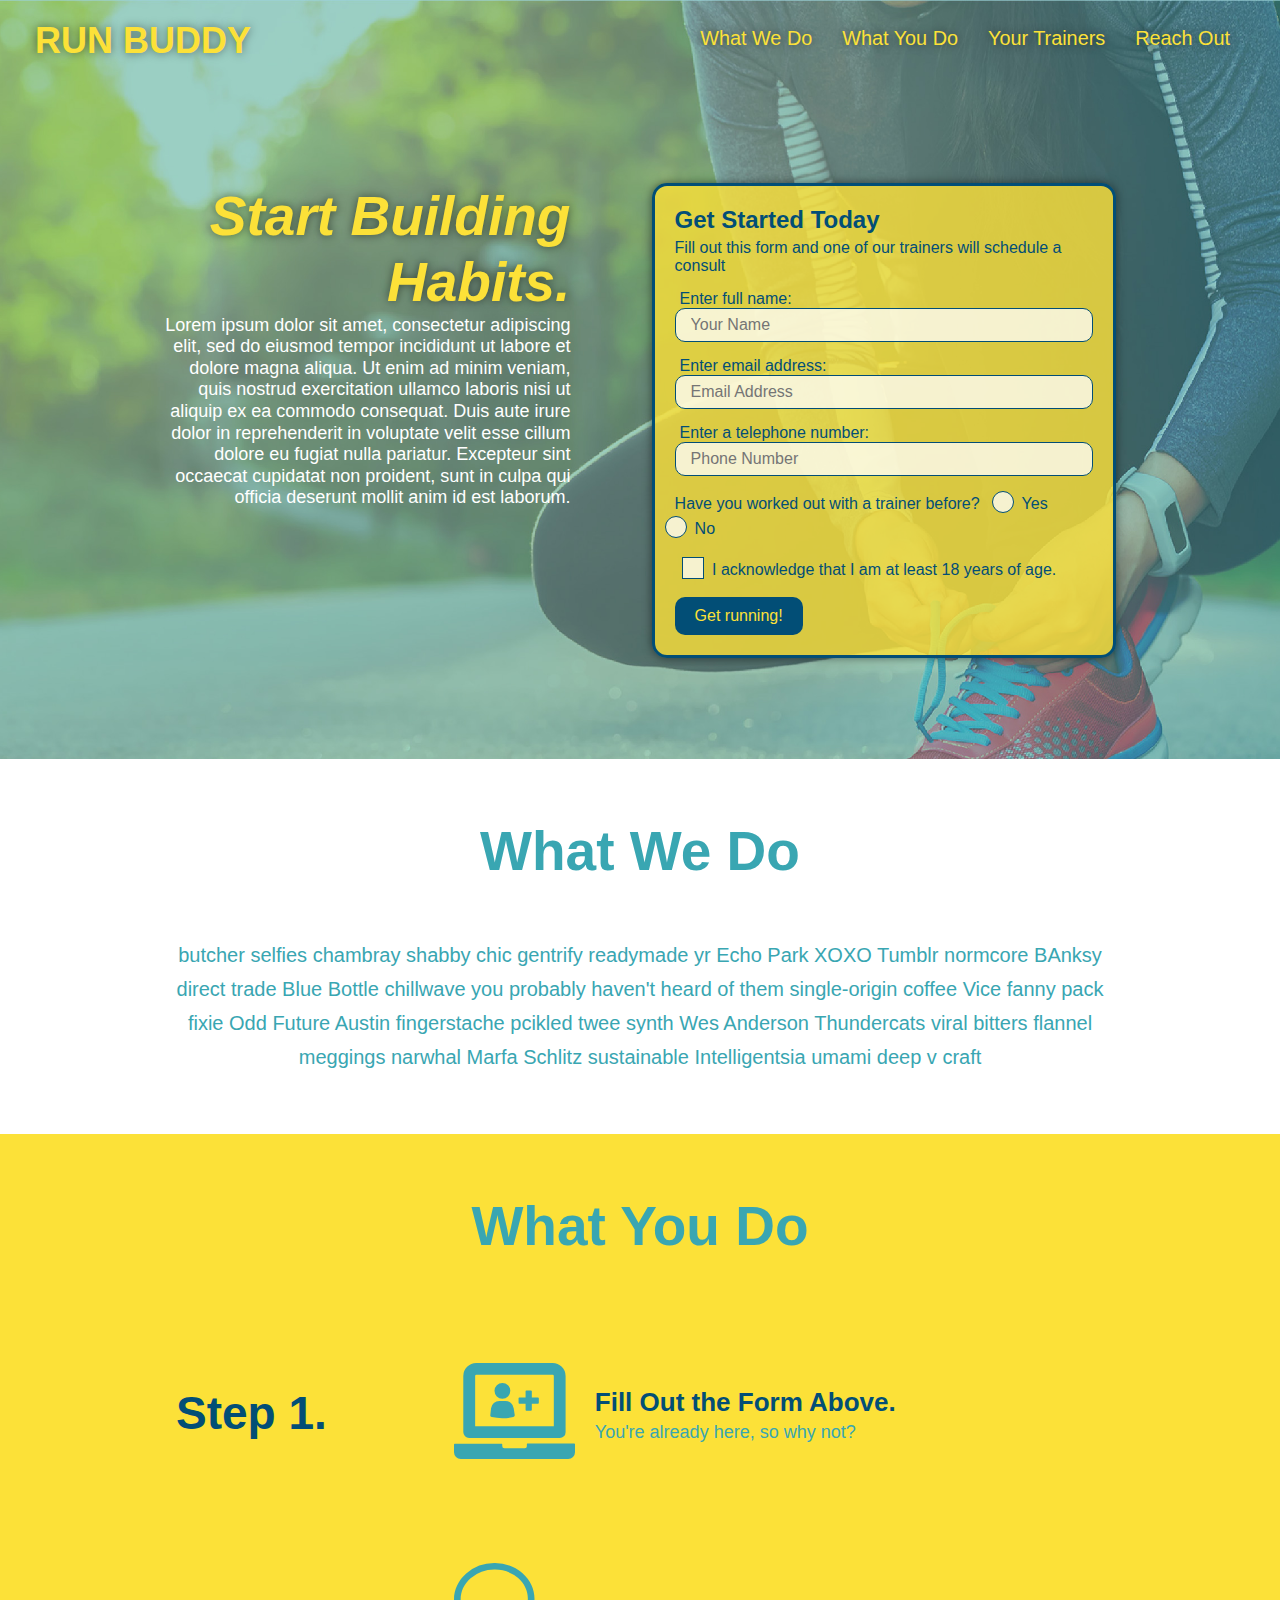
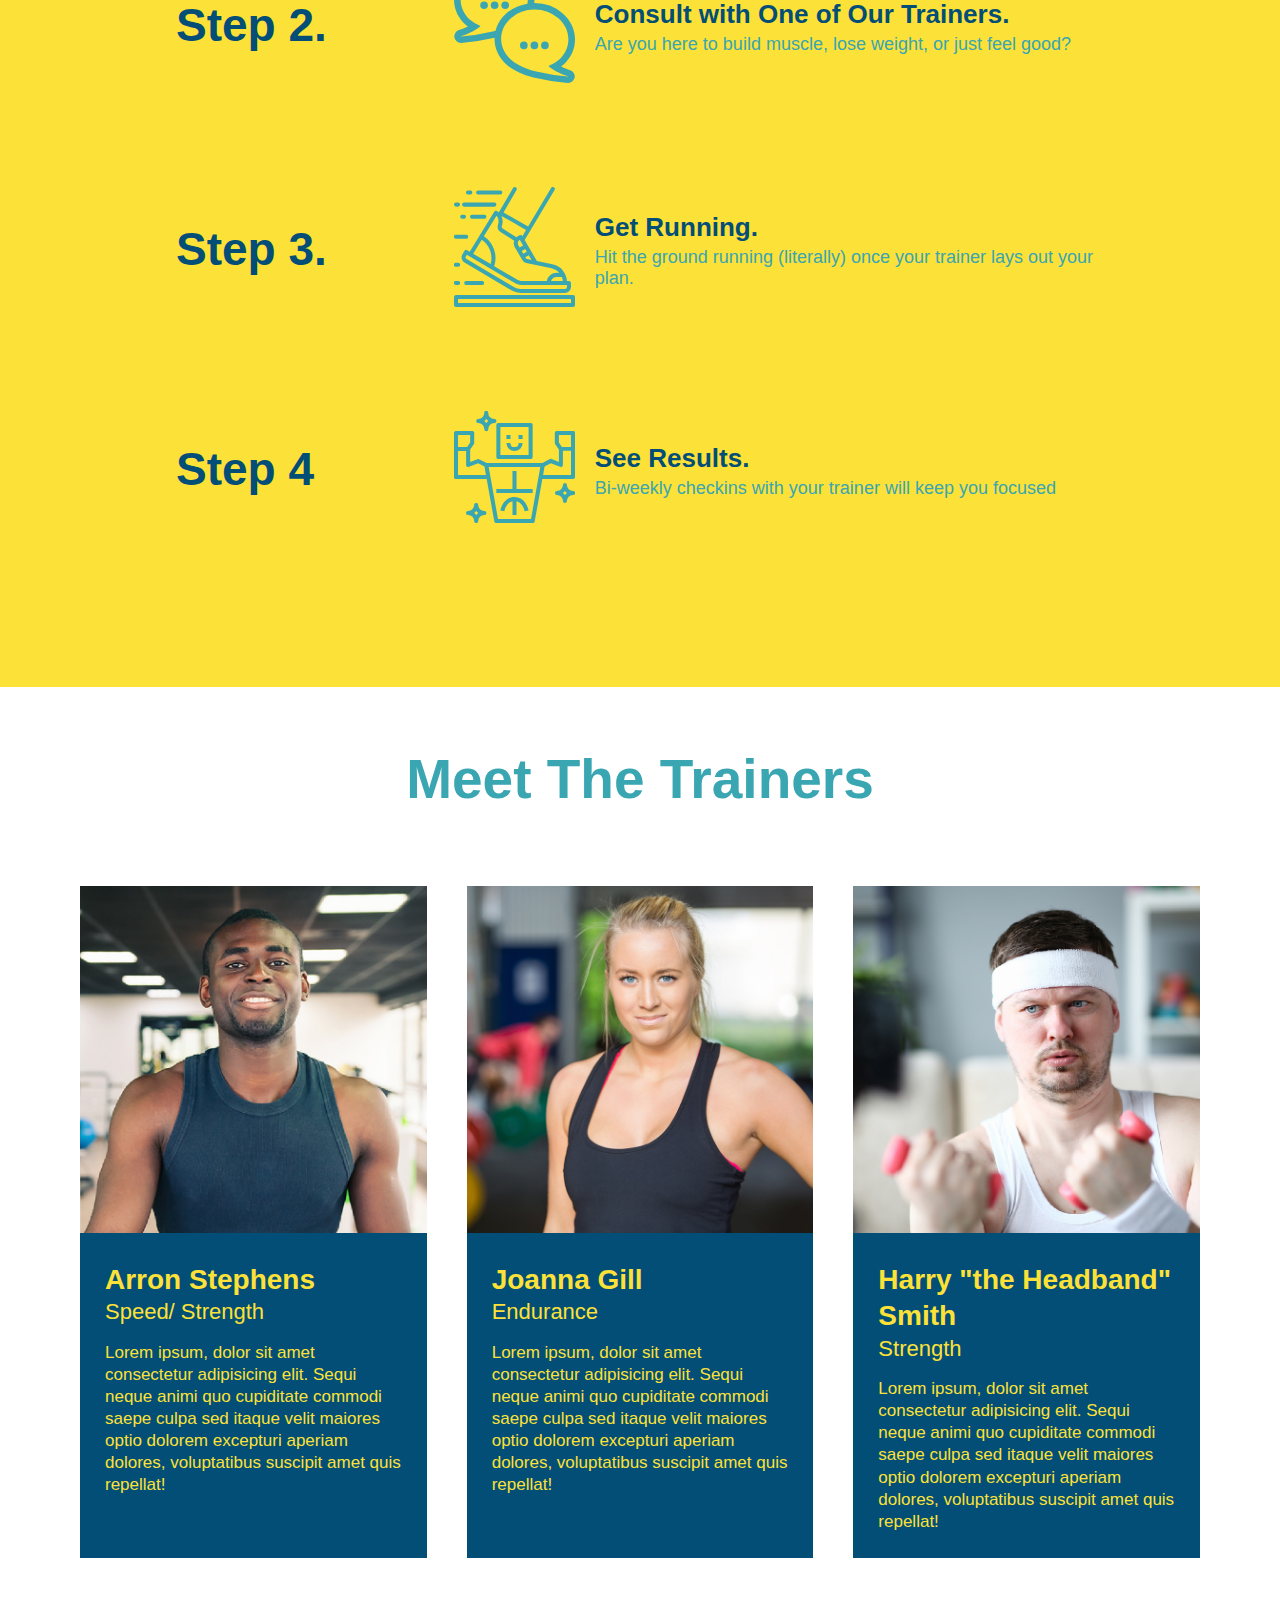
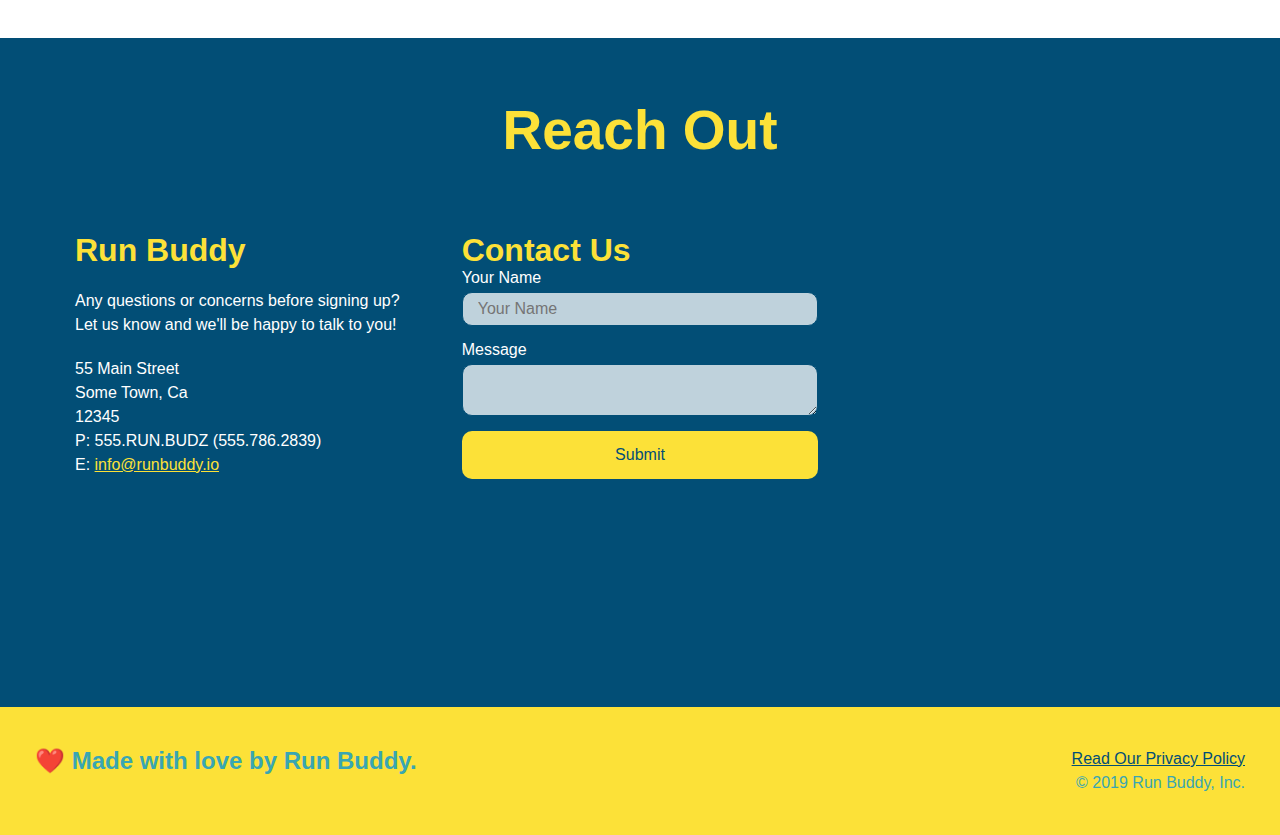
==== commit c0102f73: "final css touches" ====
--- a/index.html
+++ b/index.html
@@ -3,6 +3,7 @@
     <head>
         <meta charset= "UTF-8"/>
         <link rel="stylesheet" href="./assets/css/style.css"/>
+        <meta name="viewport" content="width=device-width, initial-scale=1.0" />
         <title>Run Buddy</title>
     </head>
     <body>
@@ -125,8 +126,8 @@
                         <img src="./assets/images/step-2.svg" alt=""/>
                     </div>
                     <div class="step-text">
-                    <h4>Consult with One of Our Trainers.</h4>
-                    <p>Are you here to build muscle, lose weight, or just feel good?</p>
+                        <h4>Consult with One of Our Trainers.</h4>
+                        <p>Are you here to build muscle, lose weight, or just feel good?</p>
                     </div>
                 </div>
             </div>
@@ -185,7 +186,7 @@
                     <img src="./assets/images/trainer-2.jpg" alt="Joanna Gill cooling off after a workout" />
                     <div class="trainer-bio">
                         <h3 class="trainer-name">Joanna Gill</h3>
-                        <h4 class="trainer-role"></h4>>Endurance</h4>
+                        <h4 class="trainer-role">Endurance</h4>
                         <p>
                             Lorem ipsum, dolor sit amet consectetur adipisicing elit. Sequi neque animi quo cupiditate commodi saepe culpa sed
                             itaque velit maiores optio dolorem excepturi aperiam dolores, voluptatibus suscipit amet quis repellat! 
@@ -198,7 +199,7 @@
                 <article class="trainer">
                     <img src="./assets/images/trainer-3.jpg" alt="Harry Smith wearing a headband and lifting comically small pink weights" />
                     <div class="trainer-bio">
-                        <h3 class="trainer-name">Harry "the Headnad" Smith</h3>
+                        <h3 class="trainer-name">Harry "the Headband" Smith</h3>
                         <h4 class="trainer-role">Strength</h4>
                         <p>
                             Lorem ipsum, dolor sit amet consectetur adipisicing elit. Sequi neque animi quo cupiditate commodi saepe culpa sed 
--- a/assets/css/style.css
+++ b/assets/css/style.css
@@ -58,7 +58,7 @@
 }
 
 header nav ul li a {
-    margin: 0 30px;
+    padding: 10px 15px;
     font-weight: lighter;
     font-size: 1.55vw;
     text-shadow: 0 0 10px rgba(0, 0, 0, 0.5);
@@ -107,6 +107,7 @@
     display: flex;
     justify-content: center;
     flex-wrap: wrap;
+    align-items: flex-start;
     background-attachment: fixed;
     background-position: 80%;
 }
@@ -117,7 +118,7 @@
     margin: 3.5%;
     color: #fff;
     font-size: 18px;
-    line-height: 1.3;
+    line-height: 1.2;
 }
 
 .hero-cta h2 {
@@ -319,7 +320,7 @@
     padding-bottom: 20px;
     text-align: center;
     margin: 0 auto 35px auto;
-    width:50%;
+    width: 50%;
 }
 
 .primary-border {
@@ -462,7 +463,6 @@
     display:flex;
 }
 
-
 /* MEDIA QUERY FOR SMALLER DESKTOP SCREENS AND SMALLER*/
 @media screen and (max-width:980px) {
     header {
